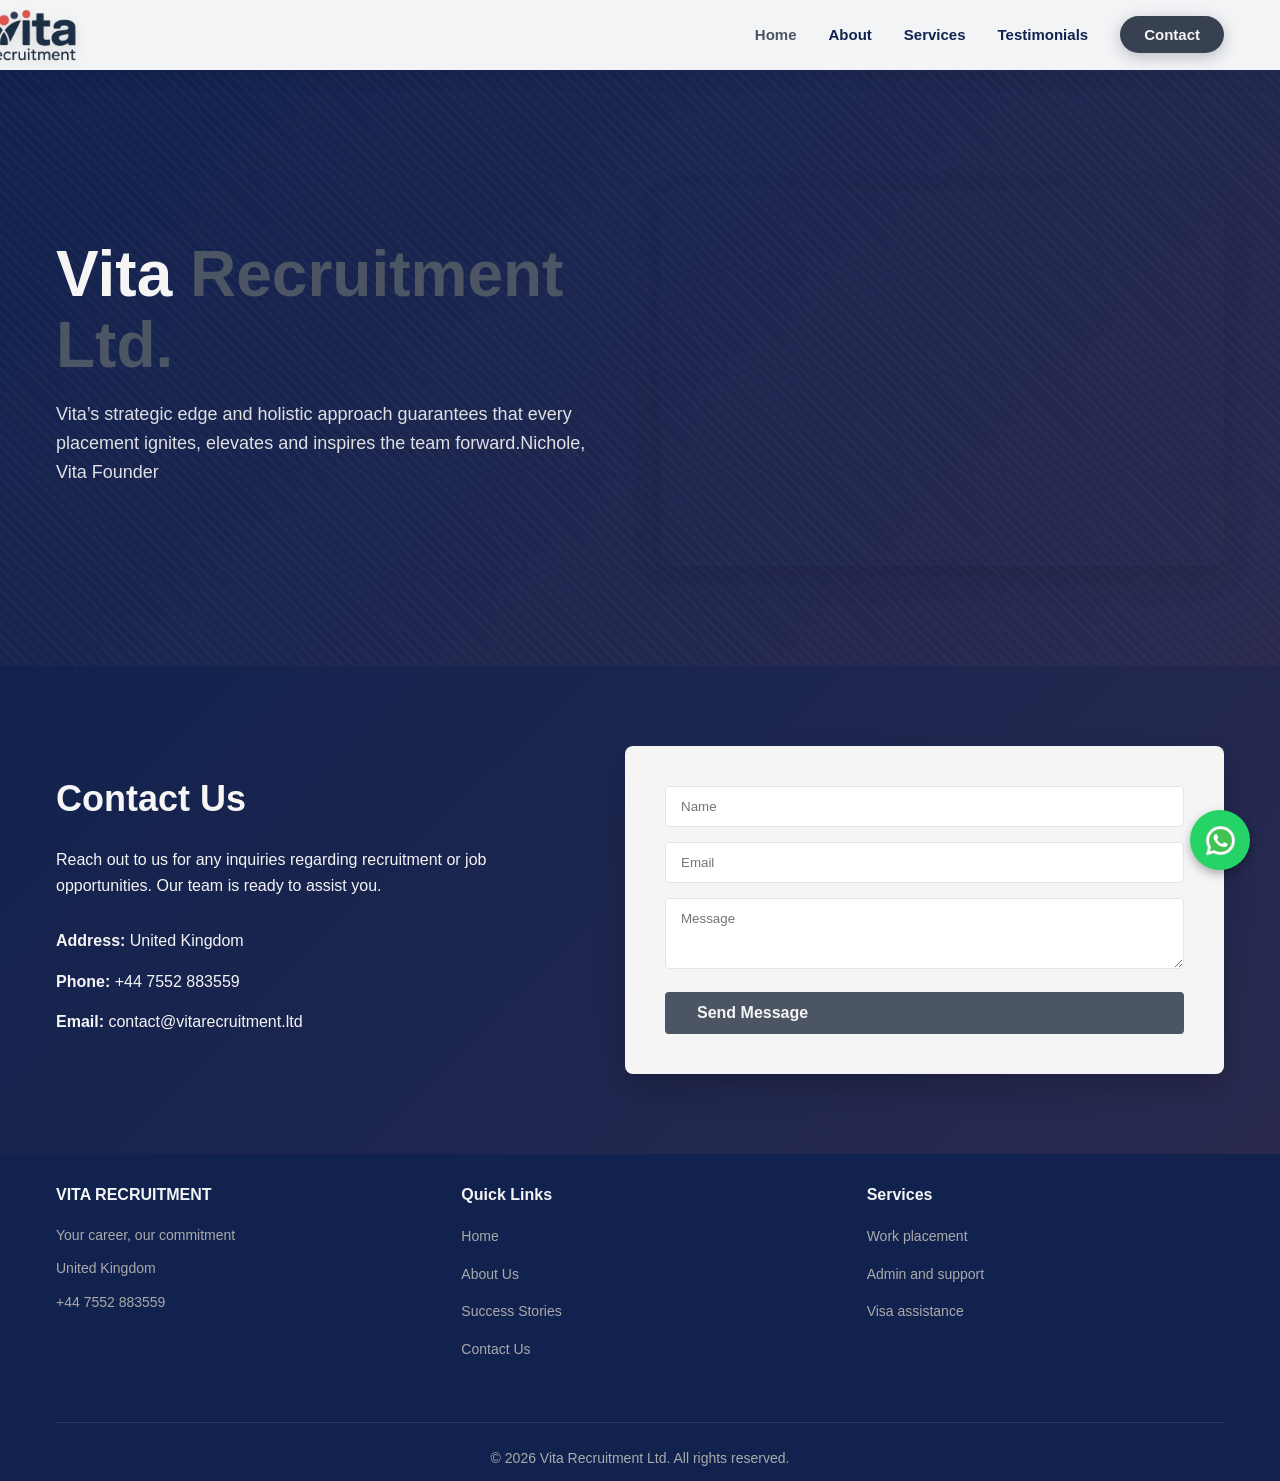
==== index.html @ 1f267ecc "Initial commit: Vita Recruitment website Cleaned up copy, fixed dead/broken code (JS bugs, duplicate" ====
<!DOCTYPE html>
<html lang="en">

<head>
    <meta charset="UTF-8">
    <meta name="viewport" content="width=device-width, initial-scale=1.0">
    <title>Vita Recruitment | UK Talent Specialist</title>
    <meta name="description"
        content="Bridging the gap between UK businesses and top-tier talent. Expert recruitment solutions for Healthcare, Construction, and Office & Admin.">
    <link rel="stylesheet" href="assets/styles/styles.css">
</head>

<body>
    <!-- Navigation Bar -->
    <nav class="navbar">
        <div class="nav-container">
            <div class="nav-logo">
                <a href="index.html">
                    <img src="assets/images/logo.png" alt="Vita Recruitment Logo">
                </a>
            </div>
            <div class="nav-toggle" id="navToggle">
                <span></span>
                <span></span>
                <span></span>
            </div>
            <ul class="nav-menu" id="navMenu">
                <li class="nav-item"><a href="index.html" class="nav-link">Home</a></li>
                <li class="nav-item"><a href="about.html" class="nav-link">About</a></li>
                <li class="nav-item"><a href="services.html" class="nav-link">Services</a></li>
                <li class="nav-item"><a href="testimonials.html" class="nav-link">Testimonials</a></li>
                <li class="nav-item"><a href="contact.html" class="nav-link nav-cta">Contact</a></li>
            </ul>
        </div>
    </nav>

    <!-- New Hero Section -->
    <section class="hp-hero">
        <div class="hp-hero-bg"></div>
        <div class="container hp-hero-container">
            <div class="hp-hero-content">
                <h1>Vita <span class="accent-text">Recruitment Ltd.</span></h1>
                <p>Vita’s strategic edge and holistic approach guarantees that every placement ignites, elevates and
                    inspires the team forward.Nichole, Vita Founder</p>
            </div>
            <div class="hp-hero-image">
                <video autoplay loop muted playsinline>
                    <source src="assets/videos/testimonial2.mp4" type="video/mp4">
                    Your browser does not support the video tag.
                </video>

            </div>

        </div>
    </section>

    <!-- Contacts Pre-Footer -->
    <section class="hp-contact">
        <div class="container hp-contact-container">
            <div class="hp-contact-details">
                <h2>Contact Us</h2>
                <p>Reach out to us for any inquiries regarding recruitment or job opportunities. Our team is ready to
                    assist you.</p>
                <div class="hp-contact-info">
                    <div class="hp-info-item">
                        <strong>Address:</strong> United Kingdom
                    </div>
                    <div class="hp-info-item">
                        <strong>Phone:</strong> +44 7552 883559
                    </div>
                    <div class="hp-info-item">
                        <strong>Email:</strong> contact@vitarecruitment.ltd
                    </div>
                </div>
            </div>
            <div class="hp-contact-form-wrapper">
                <form class="hp-quick-form" id="hpQuickForm">
                    <input type="text" placeholder="Name" required>
                    <input type="email" placeholder="Email" required>
                    <textarea placeholder="Message" rows="3" required></textarea>
                    <button type="submit" class="btn btn-primary hp-btn-primary" style="width: 100%;">Send
                        Message</button>
                </form>
            </div>
        </div>
    </section>

    <!-- Footer -->
    <footer class="footer">
        <div class="container">
            <div class="footer-content">
                <div class="footer-section">
                    <h4>VITA RECRUITMENT</h4>
                    <p>Your career, our commitment</p>
                    <p class="footer-address">United Kingdom</p>
                    <p class="footer-phone">+44 7552 883559</p>
                </div>

                <div class="footer-section">
                    <h4>Quick Links</h4>
                    <ul>
                        <li><a href="index.html">Home</a></li>
                        <li><a href="about.html">About Us</a></li>
                        <li><a href="testimonials.html">Success Stories</a></li>
                        <li><a href="contact.html">Contact Us</a></li>
                    </ul>
                </div>

                <div class="footer-section">
                    <h4>Services</h4>
                    <ul>
                        <li><a href="services.html">Work placement</a></li>
                        <li><a href="services.html">Admin and support</a></li>
                        <li><a href="services.html">Visa assistance</a></li>
                    </ul>
                </div>
            </div>

            <div class="footer-bottom">
                <p>&copy; 2026 Vita Recruitment Ltd. All rights reserved.</p>

            </div>
        </div>
    </footer>

    <!-- Floating WhatsApp Button -->
    <a href="https://wa.me/447552883559" class="whatsapp-button" target="_blank" rel="noopener noreferrer"
        title="Chat with us on WhatsApp">
        <img src="assets/images/whatsapp.webp" alt="WhatsApp">
    </a>

    <script src="script.js"></script>
</body>

</html>
---- assets/styles/styles.css ----
/* ============================================
   VITA RECRUITMENT - GLOBAL STYLES
   ============================================ */

* {
    margin: 0;
    padding: 0;
    box-sizing: border-box;
}

html,
body {
    overflow-x: hidden;
    max-width: 100%;
}

:root {
    /* Color Palette */
    --primary-dark: #11224E;
    --accent-red: #4B5563;
    --white: #F5F5F5;
    --subtle-gray: #FFFFFF;
    --text-dark: #333333;
    --text-light: #666666;
    --light-gray: #E5E5E5;
    --dark-red: #111844;




    /* Typography */
    --font-family: 'Segoe UI', Tahoma, Geneva, Verdana, sans-serif;
    --font-size-base: 16px;
    --line-height-base: 1.6;

    /* Spacing */
    --spacing-xs: 8px;
    --spacing-sm: 12px;
    --spacing-md: 16px;
    --spacing-lg: 24px;
    --spacing-xl: 32px;
    --spacing-2xl: 48px;

    /* Border Radius */
    --radius: 12px;

    /* Transitions */
    --transition: all 0.3s ease;
}

html {
    scroll-behavior: smooth;
}

body {
    font-family: var(--font-family);
    font-size: var(--font-size-base);
    line-height: var(--line-height-base);
    color: var(--text-dark);
    background-color: var(--white);
}

.container {
    max-width: 1200px;
    margin: 0 auto;
    padding: 0 var(--spacing-md);
}

/* ============================================
   NAVIGATION
   ============================================ */

.navbar {
    position: fixed;
    top: 0;
    left: 0;
    right: 0;
    background-color: #F3F4F6;
    backdrop-filter: blur(10px);
    -webkit-backdrop-filter: blur(10px);
    z-index: 1000;
    box-shadow: 0 4px 20px rgba(0, 0, 0, 0.08);
    transition: var(--transition);
}

.nav-container {
    max-width: 1200px;
    margin: 0 auto;
    padding: 10px var(--spacing-md);
    display: flex;
    justify-content: space-between;
    align-items: center;
    height: 70px;
    /* Force a thin, consistent navbar height */
}

.nav-logo {
    position: relative;
    width: 200px;
    /* Reserve horizontal space */
    height: 100%;
}

.nav-logo a {
    display: flex;
    align-items: center;
    height: 100%;
    text-decoration: none;
}

.nav-logo img {
    position: absolute;
    top: -75px;
    /* Pull it up slightly for a better overhang look */
    left: -125px;
    height: 200px;
    width: auto;
    object-fit: contain;
    transition: var(--transition);
    filter: drop-shadow(0 4px 6px rgba(0, 0, 0, 0.1));
}

.nav-logo a:hover img {
    transform: scale(1.05);
}

.nav-menu {
    display: flex;
    list-style: none;
    gap: var(--spacing-xl);
    align-items: center;
}

.nav-link {
    color: var(--primary-dark);
    text-decoration: none;
    transition: var(--transition);
    font-weight: 600;
    font-size: 15px;
    position: relative;
    padding: 5px 0;
}

.nav-link::after {
    display: none;
}

.nav-link:hover {
    font-weight: 700;
    text-decoration: underline;
}

.nav-link.nav-cta {
    background-color: #374151;
    color: var(--white);
    padding: 10px 24px;
    border-radius: 50px;
    box-shadow: 0 4px 15px rgba(55, 65, 81, 0.3);
}

.nav-link.nav-cta::after {
    display: none;
}

.nav-link.nav-cta:hover {
    background-color: var(--dark-red);
    color: var(--white);
    transform: translateY(-2px);
    box-shadow: 0 6px 20px rgba(31, 41, 55, 0.4);
    font-weight: inherit;
    text-decoration: none;
}

.nav-toggle {
    display: none;
    flex-direction: column;
    cursor: pointer;
    gap: 6px;
}

.nav-toggle span {
    width: 28px;
    height: 3px;
    background-color: var(--primary-dark);
    transition: var(--transition);
    border-radius: 4px;
}

/* Mobile Menu Toggle */
@media (max-width: 768px) {
    .nav-toggle {
        display: flex;
    }

    .nav-menu {
        position: absolute;
        top: 70px;
        left: 0;
        right: 0;
        flex-direction: column;
        background-color: var(--white);
        width: 100%;
        text-align: center;
        display: none;
        gap: 0;
        box-shadow: 0 10px 20px rgba(0, 0, 0, 0.05);
    }

    .nav-menu.active {
        display: flex;
    }

    .nav-item {
        padding: var(--spacing-md) 0;
        border-bottom: 1px solid rgba(0, 0, 0, 0.05);
    }

    .nav-toggle.active span:nth-child(1) {
        transform: rotate(-45deg) translate(-5px, 6px);
    }

    .nav-toggle.active span:nth-child(2) {
        opacity: 0;
    }

    .nav-toggle.active span:nth-child(3) {
        transform: rotate(45deg) translate(-5px, -6px);
    }
}

/* ============================================
   HERO SECTION
   ============================================ */

body {
    padding-top: 70px;
}

.btn {
    padding: 12px 32px;
    border: none;
    border-radius: 4px;
    font-size: 16px;
    font-weight: 600;
    cursor: pointer;
    transition: var(--transition);
    display: inline-flex;
    align-items: center;
    gap: 8px;
}

.btn-primary {
    background-color: var(--accent-red);
    color: var(--white);
}

.btn-primary:hover {
    background-color: var(--dark-red);
    transform: translateY(-2px);
    box-shadow: 0 4px 12px rgba(75, 85, 99, 0.3);
}

.btn-secondary {
    border: 2px solid var(--accent-red);
    background-color: transparent;
    color: var(--accent-red);
}

.btn-secondary:hover {
    background-color: var(--accent-red);
    color: var(--white);
}

.section-subtitle {
    text-align: center;
    color: var(--text-light);
    font-size: 18px;
    margin-bottom: var(--spacing-2xl);
}

/* ============================================
   FOOTER
   ============================================ */

.footer {
    background-color: var(--primary-dark);
    color: var(--white);
    padding: var(--spacing-sm) 0 var(--spacing-sm);
}

.footer-content {
    display: grid;
    grid-template-columns: repeat(auto-fit, minmax(250px, 1fr));
    gap: var(--spacing-2xl);
    margin-bottom: var(--spacing-2xl);
}

.footer-section h4 {
    color: var(--white);
    margin-bottom: var(--spacing-md);
    margin-top: var(--spacing-md);
    font-size: 16px;
}

.footer-section p {
    color: #AAA;
    font-size: 14px;
    line-height: 1.8;
    margin-bottom: 8px;
}

.footer-section ul {
    list-style: none;
}

.footer-section ul li {
    margin-bottom: 12px;
}

.footer-section ul li a {
    color: #AAA;
    text-decoration: none;
    transition: var(--transition);
    font-size: 14px;
}

.footer-section ul li a:hover {
    color: var(--accent-red);
}

.footer-bottom {
    border-top: 1px solid rgba(255, 255, 255, 0.1);
    padding-top: var(--spacing-lg);
    display: flex;
    flex-direction: column;
    /* Modified to center */
    align-items: center;
    /* Modified to center */
    gap: var(--spacing-xs);
    /* Modified */
    text-align: center;
    /* Added to center */
}

.footer-bottom p {
    color: #AAA;
    font-size: 14px;
}

.social-links {
    display: flex;
    gap: var(--spacing-md);
}

.social-links a {
    width: 32px;
    height: 32px;
    display: flex;
    align-items: center;
    justify-content: center;
    text-decoration: none;
    transition: var(--transition);
}

.social-links a img {
    max-width: 24px;
    max-height: 24px;
    object-fit: contain;
    transition: var(--transition);
}

.social-links a:hover img {
    transform: scale(1.1);
    opacity: 0.8;
}

/* ============================================
   FLOATING WHATSAPP BUTTON
   ============================================ */

.whatsapp-button {
    position: fixed;
    bottom: 30px;
    right: 30px;
    width: 60px;
    height: 60px;
    background-color: #25d366;
    border-radius: 50%;
    display: flex;
    align-items: center;
    justify-content: center;
    box-shadow: 0 4px 10px rgba(0, 0, 0, 0.3);
    transition: var(--transition);
    z-index: 1000;
}

.whatsapp-button img {
    width: 35px;
    height: 35px;
    object-fit: contain;
}

.whatsapp-button:hover {
    transform: scale(1.1);
    background-color: #128c7e;
    box-shadow: 0 6px 20px rgba(37, 211, 102, 0.4);
}

.whatsapp-button svg {
    width: 32px;
    height: 32px;
    fill: var(--white);
}

/* ============================================
   SUCCESS STORIES SLIDER
   ============================================ */

.testimonials-slider-section {
    padding: var(--spacing-2xl) 0;
    background-color: var(--subtle-gray);
    overflow: hidden;
}

.testimonials-slider-section h2 {
    text-align: center;
    font-size: 42px;
    color: var(--primary-dark);
    margin-bottom: var(--spacing-md);
}

.testimonials-slider-section .section-subtitle {
    text-align: center;
    margin-bottom: var(--spacing-2xl);
}

.testimonials-slider {
    padding: 20px 0 60px;
    max-width: 1000px;
    margin: 0 auto;
}

.card-testimonial {
    height: auto;
    padding: 10px;
}

.testimonial-content {
    background: var(--white);
    padding: 40px;
    border-radius: var(--radius);
    box-shadow: 0 10px 30px rgba(0, 0, 0, 0.05);
    position: relative;
    height: 100%;
    display: flex;
    flex-direction: column;
    border: 1px solid var(--light-gray);
    transition: var(--transition);
}

.card-testimonial:hover .testimonial-content {
    transform: translateY(-5px);
    box-shadow: 0 15px 40px rgba(75, 85, 99, 0.1);
    border-color: var(--accent-red);
}

.quote-icon {
    font-size: 80px;
    color: var(--accent-red);
    opacity: 0.1;
    position: absolute;
    top: 20px;
    left: 20px;
    font-family: serif;
    line-height: 1;
}

.testimonial-text {
    font-size: 18px;
    color: var(--text-dark);
    line-height: 1.8;
    font-style: italic;
    margin-bottom: 30px;
    position: relative;
    z-index: 1;
}

.testimonial-author {
    display: flex;
    align-items: center;
    gap: 15px;
    margin-top: auto;
}

.author-avatar {
    width: 60px;
    height: 60px;
    border-radius: 50%;
    background-color: var(--light-gray);
    overflow: hidden;
    background-size: cover;
    background-position: center;
    border: 3px solid var(--white);
    box-shadow: 0 4px 10px rgba(0, 0, 0, 0.1);
}

.author-info h4 {
    color: var(--primary-dark);
    font-size: 18px;
    margin-bottom: 2px;
}

.author-info p {
    color: var(--text-light);
    font-size: 14px;
}

#avatar1 {
    background-image: url('../images/employee_avatar_maria.png');
}

#avatar2 {
    background-image: url('../images/employee_avatar_juan.png');
}

#avatar3 {
    background-image: url('../images/employee_avatar_rita.png');
}

/* Swiper Customization */
.testimonials-slider .swiper-pagination-bullet-active {
    background: var(--accent-red);
}

.testimonials-slider .swiper-button-next,
.testimonials-slider .swiper-button-prev {
    color: var(--accent-red);
    transition: var(--transition);
}

.testimonials-slider .swiper-button-next:after,
.testimonials-slider .swiper-button-prev:after {
    font-size: 24px;
    font-weight: bold;
}

.testimonials-slider .swiper-button-next:hover,
.testimonials-slider .swiper-button-prev:hover {
    transform: scale(1.2);
}

/* ============================================
   ANIMATIONS
   ============================================ */

@keyframes fadeInUp {
    from {
        opacity: 0;
        transform: translateY(20px);
    }

    to {
        opacity: 1;
        transform: translateY(0);
    }
}

@keyframes fadeInDown {
    from {
        opacity: 0;
        transform: translateY(-20px);
    }

    to {
        opacity: 1;
        transform: translateY(0);
    }
}

@keyframes slideIn {
    from {
        opacity: 0;
        transform: translateX(-20px);
    }

    to {
        opacity: 1;
        transform: translateX(0);
    }
}

/* ============================================
   RESPONSIVE DESIGN
   ============================================ */

@media (max-width: 768px) {
    :root {
        --spacing-xl: 24px;
        --spacing-2xl: 32px;
    }

    .nav-container {
        height: 60px;
    }

    .nav-logo {
        width: 120px;
    }

    .nav-logo img {
        height: 100px;
        /* Smaller logo for mobile */
        top: -10px;
    }

    .hero-container {
        grid-template-columns: 1fr;
        gap: var(--spacing-lg);
    }

    .hero h1 {
        font-size: 36px;
    }

    .hero-stats {
        grid-template-columns: repeat(3, 1fr);
    }

    .cta-buttons {
        flex-direction: column;
    }

    .btn {
        width: 100%;
        justify-content: center;
    }

    .footer-bottom {
        flex-direction: column;
        text-align: center;
    }

    .whatsapp-button {
        bottom: 20px;
        right: 20px;
        width: 50px;
        height: 50px;
    }

    .whatsapp-button svg {
        width: 24px;
        height: 24px;
    }
}

@media (max-width: 480px) {
    .navbar {
        padding: 0;
    }

    .nav-container {
        padding: var(--spacing-sm);
    }

    .nav-logo a {
        font-size: 18px;
    }

    .hero {
        padding: var(--spacing-lg) 0;
        min-height: auto;
    }

    .hero h1 {
        font-size: 28px;
    }

    .hero-stats {
        grid-template-columns: 1fr;
    }

    .services-snapshot h2 {
        font-size: 28px;
    }

    .footer-bottom {
        font-size: 12px;
    }
}

/* Services Detail Page Specifics */
.services-cards {
    display: grid;
    grid-template-columns: repeat(auto-fit, minmax(300px, 1fr));
    gap: var(--spacing-xl);
    margin-bottom: var(--spacing-2xl);
}

.partner-card {
    background-color: var(--white);
    padding: var(--spacing-xl);
    border-radius: var(--radius);
    text-align: left;
    transition: var(--transition);
    border: 1px solid var(--light-gray);
    position: relative;
    display: flex;
    flex-direction: column;
}

.partner-card:hover {
    transform: translateY(-5px);
    box-shadow: 0 10px 30px rgba(0, 0, 0, 0.1);
}

.card-icon {
    width: 80px;
    height: 80px;
    background-color: var(--accent-red);
    border-radius: 50%;
    display: flex;
    align-items: center;
    justify-content: center;
    margin-bottom: var(--spacing-md);
    color: var(--white);
}

.card-icon svg,
.card-icon img {
    width: 45px;
    height: 45px;
    object-fit: contain;
}

.card-flags {
    position: absolute;
    top: 20px;
    right: 20px;
    display: flex;
    gap: 8px;
}

.flag-badge {
    font-size: 20px;
}

.partner-card h3 {
    font-size: 24px;
    color: var(--primary-dark);
    margin-bottom: var(--spacing-md);
}

.partner-card p {
    color: var(--text-light);
    margin-bottom: var(--spacing-lg);
    font-size: 15px;
}

.card-details {
    margin-top: auto;
    padding-top: var(--spacing-md);
    border-top: 1px solid var(--light-gray);
    margin-bottom: var(--spacing-lg);
}

.card-details p {
    margin-bottom: 8px;
    font-size: 14px;
}

/* ============================================
   TESTIMONIALS V1 — Classic Editorial
   Design: Clean, structured, editorial feel
   ============================================ */

/* ---- HERO ---- */
.tm-hero {
    position: relative;
    color: #FFFFFF;
    padding: 150px 0 100px;
    overflow: hidden;
    min-height: 80vh;
    display: flex;
    align-items: center;
}

.tm-hero__slider {
    position: absolute;
    top: 0;
    left: 0;
    width: 100%;
    height: 100%;
    z-index: 1;
}

.tm-hero__slide {
    position: absolute;
    top: 0;
    left: 0;
    width: 100%;
    height: 100%;
    background-size: cover;
    background-position: center;
    opacity: 0;
    transition: opacity 1.5s ease-in-out;
}

.tm-hero__slide.active {
    opacity: 1;
}

.tm-hero__overlay {
    position: absolute;
    top: 0;
    left: 0;
    width: 100%;
    height: 100%;
    background: linear-gradient(135deg, rgba(26, 26, 64, 0.8) 0%, rgba(42, 42, 90, 0.6) 100%);
    z-index: 2;
}

.tm-hero__container {
    max-width: 1200px;
    margin: 0 auto;
    padding: 0 24px;
    position: relative;
    z-index: 3;
    text-align: center;
    width: 100%;
}

.tm-hero__content {
    max-width: 800px;
    margin: 0 auto;
}

.tm-hero__title {
    font-size: clamp(36px, 5vw, 64px);
    font-weight: 800;
    line-height: 1.15;
    margin-bottom: 20px;
    letter-spacing: -0.5px;
    animation: fadeInUp 0.7s ease-out;
}

.tm-hero__tagline {
    font-size: 20px;
    color: #4B5563;
    font-weight: 600;
    margin-bottom: 24px;
    letter-spacing: 1px;
    text-transform: uppercase;
}

.tm-hero__desc {
    font-size: 18px;
    color: rgba(255, 255, 255, 0.9);
    line-height: 1.8;
    margin: 0 auto;
}

/* ---- SECTION TITLES ---- */
.tm-section-title {
    font-size: clamp(28px, 3.5vw, 42px);
    font-weight: 800;
    color: #111827;
    text-align: center;
    margin-bottom: 12px;
    letter-spacing: -0.3px;
}

.tm-section-title--light {
    color: #FFFFFF;
}

.tm-section-subtitle {
    text-align: center;
    color: #666666;
    font-size: 20px;
    margin-bottom: 48px;
    line-height: 1.6;
}

.tm-section-subtitle--light {
    color: rgba(255, 255, 255, 0.65);
}

/* ---- VIDEO TESTIMONIALS ---- */
.tm-videos {
    padding: 100px 0;
    background-color: #FFFFFF;
}

.tm-videos__grid {
    display: grid;
    grid-template-columns: repeat(3, 1fr);
    gap: 32px;
}

.tm-video-card {
    background: #FFFFFF;
    border-radius: 12px;
    overflow: hidden;
    box-shadow: 0 4px 20px rgba(0, 0, 0, 0.06);
    transition: all 0.35s cubic-bezier(0.25, 0.46, 0.45, 0.94);
    border: 1px solid #E5E5E5;
}

.tm-video-card:hover {
    transform: translateY(-6px);
    box-shadow: 0 12px 40px rgba(17, 24, 39, 0.12);
    border-color: #4B5563;
}

.tm-video-card__player {
    position: relative;
    width: 100%;
    aspect-ratio: 16 / 9;
    background: linear-gradient(135deg, #111827, #1F2937);
    overflow: hidden;
}

.tm-video-card__player video {
    width: 100%;
    height: 100%;
    object-fit: cover;
}

.tm-video-card__play {
    position: absolute;
    top: 50%;
    left: 50%;
    transform: translate(-50%, -50%);
    width: 64px;
    height: 64px;
    border-radius: 50%;
    border: none;
    background: #4B5563;
    cursor: pointer;
    display: flex;
    align-items: center;
    justify-content: center;
    transition: all 0.3s ease;
    z-index: 5;
}

.tm-video-card__play:hover {
    transform: translate(-50%, -50%) scale(1.12);
    background: #FFFFFF;
}

.tm-play-icon {
    width: 0;
    height: 0;
    border-left: 20px solid #FFFFFF;
    border-top: 12px solid transparent;
    border-bottom: 12px solid transparent;
    margin-left: 4px;
    transition: border-color 0.3s ease;
}

.tm-video-card__play:hover .tm-play-icon {
    border-left-color: #1F2937;
}

.tm-video-card__info {
    padding: 24px;
}

.tm-badge {
    display: inline-block;
    font-size: 13px;
    font-weight: 700;
    letter-spacing: 0.8px;
    text-transform: uppercase;
    padding: 6px 14px;
    border-radius: 50px;
    margin-bottom: 12px;
}

.tm-badge--employer {
    background: rgba(75, 85, 99, 0.08);
    color: #4B5563;
}

.tm-badge--candidate {
    background: rgba(17, 24, 39, 0.08);
    color: #111827;
}

.tm-video-card__info h3 {
    font-size: 22px;
    font-weight: 700;
    color: #111827;
    margin-bottom: 6px;
}

.tm-video-card__role {
    font-size: 15px;
    color: #666666;
    margin-bottom: 16px;
}

.tm-video-card__caption {
    font-size: 16px;
    color: #333333;
    line-height: 1.7;
    font-style: italic;
    border-left: 3px solid #4B5563;
    padding-left: 16px;
}

/* ---- AUTHENTICITY STRIP ---- */
.tm-strip {
    padding: 30px 0;
    background: #FFFFFF;
    border-top: 3px solid #4B5563;
}

.tm-strip__inner {
    text-align: center;
    max-width: 700px;
    margin: 0 auto;
}

.tm-strip__icon {
    display: block;
    font-size: 56px;
    color: #4B5563;
    line-height: 1;
    margin-bottom: 20px;
    font-family: Georgia, serif;
}

.tm-strip__quote {
    font-size: clamp(24px, 3vw, 36px);
    font-weight: 700;
    color: #111827;
    line-height: 1.4;
    letter-spacing: -0.3px;
}

/* ---- WRITTEN TESTIMONIALS ---- */
.tm-written {
    padding: 50px 0 80px;
    background: #FFFFFF;
}

.tm-written__slider-wrapper {
    position: relative;
    display: flex;
    align-items: center;
}

.tm-written__track {
    display: flex;
    gap: 40px;
    overflow-x: auto;
    scroll-behavior: smooth;
    padding: 20px 0 40px;
    -ms-overflow-style: none;
    scrollbar-width: none;
    width: 100%;
}

.tm-written__track::-webkit-scrollbar {
    display: none;
}

.tm-slider-btn {
    position: absolute;
    top: 50%;
    transform: translateY(-50%);
    width: 48px;
    height: 48px;
    border-radius: 50%;
    background: #FFFFFF;
    border: 1px solid #E5E5E5;
    box-shadow: 0 4px 15px rgba(0, 0, 0, 0.1);
    color: #1A1A40;
    font-size: 20px;
    cursor: pointer;
    z-index: 10;
    display: flex;
    align-items: center;
    justify-content: center;
    transition: all 0.3s ease;
}

.tm-slider-btn:hover {
    background: #4B5563;
    color: #FFFFFF;
    border-color: #4B5563;
}

.tm-slider-btn.prev-btn {
    left: -24px;
}

.tm-slider-btn.next-btn {
    right: -24px;
}

.tm-quote-card {
    min-width: 320px;
    max-width: 380px;
    flex-shrink: 0;
    background: #E9E9E9;
    border: 1px solid rgba(0, 0, 0, 0.05);
    border-top: 4px solid #4B5563;
    border-radius: 12px;
    padding: 24px 24px;
    position: relative;
    transition: all 0.4s cubic-bezier(0.25, 0.46, 0.45, 0.94);
    z-index: 1;
    overflow: hidden;
}

.tm-quote-card:hover {
    transform: translateY(-8px);
    box-shadow: 0 16px 40px rgba(0, 0, 0, 0.1);
    border-color: rgba(75, 85, 99, 0.5);
    border-top-color: #FFC107;
}

.tm-quote-card__stars {
    color: #FFC107;
    font-size: 25px;
    margin-bottom: 12px;
    letter-spacing: 2px;
}

.tm-quote-card__icon {
    font-size: 100px;
    color: #4B5563;
    opacity: 0.04;
    font-family: Georgia, serif;
    line-height: 1;
    position: absolute;
    top: -10px;
    right: 15px;
    z-index: -1;
    margin: 0;
}

.tm-quote-card__text {
    font-size: 16px;
    color: #333333;
    line-height: 1.6;
    font-style: italic;
    margin-bottom: 20px;
}

.tm-quote-card__author {
    display: flex;
    align-items: center;
    gap: 16px;
    padding-top: 16px;
    border-top: 1px solid rgba(0, 0, 0, 0.1);
}

.tm-quote-card__photo {
    width: 48px;
    height: 48px;
    border-radius: 50%;
    object-fit: cover;
    border: 2px solid #FFFFFF;
}

.tm-quote-card__author h4 {
    font-size: 16px;
    font-weight: 700;
    color: #111827;
    margin-bottom: 2px;
}

.tm-quote-card__author p {
    font-size: 14px;
    color: #666666;
}

/* ---- PLACEMENT STORIES ---- */
.tm-placements {
    padding: 60px 0;
    background: #111827;
}

.tm-placements__grid {
    display: grid;
    grid-template-columns: repeat(3, 1fr);
    gap: 24px;
}

.tm-placement-card {
    background: #FFFFFF;
    border: 1px solid #E5E5E5;
    border-radius: 12px;
    overflow: hidden;
    transition: all 0.35s cubic-bezier(0.25, 0.46, 0.45, 0.94);
}

.tm-placement-card:hover {
    transform: translateY(-6px);
    background: #FFFFFF;
    border-color: rgba(75, 85, 99, 0.4);
    box-shadow: 0 12px 40px rgba(0, 0, 0, 0.1);
}

.tm-placement-card__header {
    padding: 20px 20px 12px;
    display: flex;
    align-items: center;
    gap: 12px;
    flex-wrap: wrap;
}

.tm-placement-card__icon {
    width: 48px;
    height: 48px;
    object-fit: contain;
}

.tm-placement-card__header h3 {
    font-size: 18px;
    font-weight: 700;
    color: #111827;
    flex: 1;
}

.tm-status-badge {
    font-size: 11px;
    font-weight: 700;
    text-transform: uppercase;
    letter-spacing: 0.8px;
    padding: 4px 14px;
    border-radius: 50px;
    background: #4B5563;
    color: #FFFFFF;
}

.tm-placement-card__body {
    padding: 0 20px 20px;
}

.tm-placement-card__phase {
    padding: 8px 0;
}

.tm-phase-label {
    font-size: 11px;
    font-weight: 700;
    text-transform: uppercase;
    letter-spacing: 1px;
    display: inline-block;
    margin-bottom: 8px;
}

.tm-phase-label--before {
    color: #666666;
}

.tm-phase-label--after {
    color: #4B5563;
}

.tm-placement-card__phase p {
    font-size: 14px;
    color: #333333;
    line-height: 1.7;
}

.tm-placement-card__divider {
    height: 1px;
    background: #E5E5E5;
    margin: 4px 0;
}

/* ---- GALLERY ---- */
.tm-gallery {
    padding: 100px 0;
    background: #FFFFFF;
}

.tm-gallery__track {
    display: flex;
    gap: 24px;
    overflow-x: auto;
    scroll-behavior: smooth;
    padding: 10px 0 20px;
    cursor: grab;
    -ms-overflow-style: none;
    scrollbar-width: none;
}

.tm-gallery__track::-webkit-scrollbar {
    display: none;
}

.tm-gallery--dragging {
    cursor: grabbing;
}

.tm-gallery__item {
    min-width: 320px;
    flex-shrink: 0;
    border-radius: 12px;
    overflow: hidden;
    position: relative;
}

.tm-gallery__item img {
    width: 100%;
    height: 240px;
    object-fit: cover;
    display: block;
    transition: transform 0.4s ease;
}

.tm-gallery__item:hover img {
    transform: scale(1.05);
}

.tm-gallery__caption {
    position: absolute;
    bottom: 0;
    left: 0;
    right: 0;
    padding: 12px 16px;
    background: linear-gradient(transparent, rgba(17, 24, 39, 0.85));
    color: #FFFFFF;
    font-size: 13px;
    font-weight: 600;
}

/* ---- CTA ---- */
.tm-cta {
    padding: 60px 0;
    background: #111827;
    text-align: center;
}

.tm-cta__title {
    font-size: clamp(32px, 5vw, 56px);
    font-weight: 800;
    color: #FFFFFF;
    margin-bottom: 16px;
    letter-spacing: -0.3px;
}

.tm-cta__desc {
    font-size: 22px;
    color: rgba(255, 255, 255, 0.8);
    margin-bottom: 32px;
}

.tm-cta__buttons {
    display: flex;
    gap: 24px;
    justify-content: center;
    flex-wrap: wrap;
}

.tm-btn {
    display: inline-flex;
    align-items: center;
    gap: 12px;
    padding: 18px 42px;
    font-size: 18px;
    font-weight: 700;
    border-radius: 8px;
    text-decoration: none;
    transition: all 0.3s ease;
    cursor: pointer;
    border: none;
}

.tm-btn--primary {
    background: #4B5563;
    color: #FFFFFF;
}

.tm-btn--primary:hover {
    background: #1F2937;
    transform: translateY(-3px);
    box-shadow: 0 8px 24px rgba(75, 85, 99, 0.35);
}

.tm-btn--whatsapp {
    background: transparent;
    color: #FFFFFF;
    border: 2px solid rgba(255, 255, 255, 0.3);
}

.tm-btn--whatsapp:hover {
    background: #4B5563;
    border-color: #4B5563;
    transform: translateY(-3px);
}

/* ---- ANIMATIONS ---- */
.tm-animate {
    opacity: 0;
    transform: translateY(30px);
    transition: opacity 0.6s ease, transform 0.6s ease;
}

.tm-visible {
    opacity: 1;
    transform: translateY(0);
}

/* ---- RESPONSIVE ---- */
@media (max-width: 1024px) {

    .tm-videos__grid,
    .tm-written__track,
    .tm-placements__grid {
        grid-template-columns: repeat(2, 1fr);
    }

    .tm-quote-card {
        min-width: calc(50% - 20px);
    }
}

@media (max-width: 768px) {
    .tm-hero__container {
        text-align: center;
    }

    .tm-hero__desc {
        max-width: 100%;
    }

    .tm-videos__grid,
    .tm-written__track,
    .tm-placements__grid {
        grid-template-columns: 1fr;
    }

    .tm-quote-card {
        min-width: 100%;
    }

    .tm-slider-btn {
        display: none;
        /* Hide buttons on mobile, rely on swipe/touch drag */
    }

    .tm-hero {
        padding: 80px 0 60px;
    }

    .tm-videos,
    .tm-written,
    .tm-placements,
    .tm-gallery,
    .tm-cta {
        padding: 70px 0;
    }

    .tm-gallery__item {
        min-width: 280px;
    }

    .tm-video-card__play {
        width: 52px;
        height: 52px;
    }

    .tm-play-icon {
        border-left-width: 16px;
        border-top-width: 10px;
        border-bottom-width: 10px;
    }
}

@media (max-width: 480px) {
    .tm-cta__buttons {
        flex-direction: column;
        align-items: center;
    }

    .tm-btn {
        width: 100%;
        max-width: 300px;
        justify-content: center;
    }
}

/* ==========================================================================
   PAGE-SPECIFIC STYLES CONSOLIDATION
   ========================================================================== */

/* ============================================ 
   ABOUT PAGE SPECIFIC STYLES 
   ============================================ */

.about-header {
    background: linear-gradient(135deg, var(--primary-dark), #2A2A50);
    color: var(--white);
    padding: 50px var(--spacing-md);
    text-align: center;
}

.about-header h1 {
    font-size: 48px;
    margin-bottom: var(--spacing-md);
    font-weight: bold;
    animation: fadeInUp 0.7s ease-out;
}

.about-header p {
    font-size: 20px;
    color: #CCC;
    animation: fadeInUp 0.7s ease-out 0.1s backwards;
}

.company-story {
    padding: var(--spacing-2xl) 0;
    background-color: var(--white);
}

.story-grid {
    display: grid;
    grid-template-columns: 1fr 1fr;
    gap: var(--spacing-2xl);
    align-items: center;
}

.story-content h2 {
    font-size: 36px;
    color: var(--primary-dark);
    margin-bottom: var(--spacing-lg);
}

.story-content p {
    color: var(--text-light);
    line-height: 1.8;
    margin-bottom: var(--spacing-md);
    font-size: 16px;
}

.story-stats {
    display: grid;
    grid-template-columns: 1fr;
    gap: var(--spacing-lg);
}

.big-stat {
    background: linear-gradient(135deg, var(--accent-red), var(--dark-red));
    color: var(--white);
    padding: var(--spacing-lg);
    border-radius: var(--radius);
    text-align: center;
}

.big-stat h3 {
    font-size: 48px;
    font-weight: bold;
    margin-bottom: var(--spacing-sm);
}

.big-stat p {
    font-size: 16px;
    color: rgba(255, 255, 255, 0.9);
}

.timeline-section {
    padding: var(--spacing-2xl) 0;
    background-color: var(--subtle-gray);
}

.timeline-section h2 {
    font-size: 42px;
    color: var(--primary-dark);
    text-align: center;
    margin-bottom: var(--spacing-md);
}

.timeline {
    position: relative;
    padding: var(--spacing-2xl) 0;
}

.timeline::before {
    content: '';
    position: absolute;
    left: 50%;
    top: 0;
    bottom: 0;
    width: 3px;
    background: linear-gradient(180deg, var(--accent-red), var(--dark-red));
    transform: translateX(-50%);
}

.timeline-item {
    margin-bottom: var(--spacing-2xl);
    position: relative;
    display: flex;
    width: 100%;
}

.timeline-item:nth-child(odd) {
    flex-direction: row;
}

.timeline-item:nth-child(even) {
    flex-direction: row-reverse;
}

.timeline-marker {
    width: 50%;
    display: flex;
    align-items: center;
    justify-content: center;
}

.timeline-dot {
    width: 20px;
    height: 20px;
    background-color: var(--accent-red);
    border: 4px solid var(--white);
    border-radius: 50%;
    box-shadow: 0 0 0 8px var(--subtle-gray);
    animation: pulse 2s ease-in-out infinite;
}

.timeline-item:nth-child(2) .timeline-dot {
    animation-delay: 0.2s;
}

.timeline-item:nth-child(3) .timeline-dot {
    animation-delay: 0.4s;
}

.timeline-item:nth-child(4) .timeline-dot {
    animation-delay: 0.6s;
}

.timeline-item:nth-child(5) .timeline-dot {
    animation-delay: 0.8s;
}

.timeline-content {
    width: 50%;
    background-color: var(--white);
    padding: var(--spacing-lg);
    border-radius: var(--radius);
    position: relative;
    box-shadow: 0 4px 12px rgba(0, 0, 0, 0.08);
    animation: slideIn 0.6s ease-out forwards;
    opacity: 0;
}

.timeline-item:nth-child(1) .timeline-content {
    animation-delay: 0s;
}

.timeline-item:nth-child(2) .timeline-content {
    animation-delay: 0.15s;
}

.timeline-item:nth-child(3) .timeline-content {
    animation-delay: 0.3s;
}

.timeline-item:nth-child(4) .timeline-content {
    animation-delay: 0.45s;
}

.timeline-item:nth-child(5) .timeline-content {
    animation-delay: 0.6s;
}

.timeline-content h3 {
    color: var(--primary-dark);
    font-size: 20px;
    margin-bottom: var(--spacing-md);
    font-weight: 600;
}

.timeline-content p {
    color: var(--text-light);
    font-size: 14px;
    line-height: 1.8;
}

.timeline-number {
    position: absolute;
    top: -30px;
    right: 20px;
    font-size: 32px;
    font-weight: bold;
    color: var(--accent-red);
    opacity: 0.1;
}

.timeline-item:nth-child(even) .timeline-number {
    right: auto;
    left: 20px;
}

@keyframes pulse {

    0%,
    100% {
        box-shadow: 0 0 0 8px var(--subtle-gray), 0 0 0 12px rgba(75, 85, 99, 0.2);
    }

    50% {
        box-shadow: 0 0 0 8px var(--subtle-gray), 0 0 0 16px rgba(75, 85, 99, 0.1);
    }
}

.values-grid {
    display: grid;
    grid-template-columns: repeat(4, 1fr);
    gap: var(--spacing-lg);
    margin-top: var(--spacing-2xl);
}

.value-card {
    background-color: var(--white);
    padding: var(--spacing-lg);
    border-radius: var(--radius);
    border-left: 4px solid var(--accent-red);
    text-align: center;
    transition: var(--transition);
}

.value-card:hover {
    transform: translateY(-4px);
    box-shadow: 0 8px 24px rgba(0, 0, 0, 0.12);
}

.value-icon {
    width: 50px;
    height: 50px;
    background-color: var(--accent-red);
    color: var(--white);
    border-radius: 50%;
    display: flex;
    align-items: center;
    justify-content: center;
    font-size: 28px;
    margin: 0 auto var(--spacing-md);
    font-weight: bold;
}

.value-card h3 {
    color: var(--primary-dark);
    font-size: 18px;
    margin-bottom: var(--spacing-md);
}

.value-card p {
    color: var(--text-light);
    font-size: 14px;
    line-height: 1.8;
}

.our-team {
    padding: var(--spacing-2xl) 0;
    background-color: var(--white);
}

.our-team h2 {
    font-size: 42px;
    color: var(--primary-dark);
    text-align: center;
    margin-bottom: var(--spacing-md);
}

@media (max-width: 768px) {
    .timeline::before {
        left: 0;
        transform: translateX(-50%);
    }

    .story-grid {
        grid-template-columns: 1fr;
        gap: var(--spacing-lg);
    }

    .about-header h1 {
        font-size: 32px;
    }

    .timeline-item {
        flex-direction: column !important;
    }

    .timeline-item:nth-child(even) {
        flex-direction: column !important;
    }

    .timeline-marker {
        width: 100%;
        justify-content: flex-start;
        padding-left: 40px;
        margin-bottom: var(--spacing-lg);
    }

    .timeline-content {
        width: 100%;
        margin-left: 40px;
    }

    .timeline-number {
        position: relative;
        top: auto;
        right: auto;
        left: auto;
        margin-top: var(--spacing-md);
        opacity: 1;
    }
}

/* Responsive Timeline */
@media (max-width: 768px) {
    .timeline::before {
        left: 0;
        transform: translateX(-50%);
    }

    .story-grid {
        grid-template-columns: 1fr;
        gap: var(--spacing-lg);
    }

    .about-header h1 {
        font-size: 32px;
    }

    .timeline-item {
        flex-direction: column !important;
    }

    .timeline-item:nth-child(even) {
        flex-direction: column !important;
    }

    .timeline-marker {
        width: 100%;
        justify-content: flex-start;
        padding-left: 40px;
        margin-bottom: var(--spacing-lg);
    }

    .timeline-content {
        width: 100%;
        margin-left: 40px;
    }

    .timeline-number {
        position: relative;
        top: auto;
        right: auto;
        left: auto;
        margin-top: var(--spacing-md);
        opacity: 1;
    }
}

/* ============================================ 
   SERVICES PAGE SPECIFIC STYLES 
   ============================================ */

.services-header {
    background: linear-gradient(135deg, var(--primary-dark), #2A2A50);
    color: var(--white);
    padding: 100px var(--spacing-md);
    text-align: center;
}

.services-header h1 {
    font-size: 48px;
    margin-bottom: var(--spacing-md);
    font-weight: bold;
    animation: fadeInUp 0.7s ease-out;
}

.services-header p {
    font-size: 20px;
    color: #CCC;
    animation: fadeInUp 0.7s ease-out 0.1s backwards;
}

/* Services Detail Section */
.services-detail {
    padding: var(--spacing-2xl) 0;
    background-color: var(--white);
}

.services-detail .services-cards {
    display: grid;
    grid-template-columns: repeat(auto-fit, minmax(350px, 1fr));
    gap: var(--spacing-2xl);
}

.services-detail .partner-card {
    background: var(--white);
    border: 2px solid var(--light-gray);
    border-radius: var(--radius);
    padding: var(--spacing-lg);
    position: relative;
    transition: var(--transition);
}

.services-detail .partner-card:hover {
    border-color: var(--accent-red);
    box-shadow: 0 12px 32px rgba(75, 85, 99, 0.15);
    transform: translateY(-8px);
}

.services-detail .card-flags {
    position: absolute;
    top: var(--spacing-md);
    right: var(--spacing-md);
    display: flex;
    gap: 8px;
}

.services-detail .flag-badge {
    width: 40px;
    height: 40px;
    background-color: var(--subtle-gray);
    border: 2px solid var(--accent-red);
    border-radius: 50%;
    display: flex;
    align-items: center;
    justify-content: center;
    font-size: 20px;
    flex-shrink: 0;
    transition: var(--transition);
}

.services-detail .partner-card:hover .flag-badge {
    background-color: var(--accent-red);
    color: var(--white);
}

.services-detail .card-icon {
    width: 70px;
    height: 70px;
    background: linear-gradient(135deg, var(--accent-red), var(--dark-red));
    border-radius: 12px;
    display: flex;
    align-items: center;
    justify-content: center;
    color: var(--white);
    margin-bottom: var(--spacing-lg);
    flex-shrink: 0;
}

.services-detail .card-icon svg {
    width: 36px;
    height: 36px;
}

.services-detail .partner-card h3 {
    font-size: 22px;
    color: var(--primary-dark);
    margin-bottom: var(--spacing-md);
    font-weight: 600;
}

.services-detail .partner-card>p {
    color: var(--text-light);
    line-height: 1.8;
    margin-bottom: var(--spacing-lg);
    font-size: 15px;
}

.services-detail .card-details {
    background-color: var(--subtle-gray);
    padding: var(--spacing-md);
    border-radius: 8px;
    margin-bottom: var(--spacing-lg);
}

.services-detail .card-details p {
    color: var(--text-dark);
    font-size: 13px;
    line-height: 1.8;
    margin-bottom: 8px;
}

.card-details strong {
    color: var(--primary-dark);
}

/* Partners Section */
.partners-section {
    padding: var(--spacing-2xl) 0;
    background-color: var(--subtle-gray);
}

.partners-section h2 {
    font-size: 42px;
    color: var(--primary-dark);
    text-align: center;
    margin-bottom: var(--spacing-md);
}

.partners-grid {
    display: grid;
    grid-template-columns: repeat(auto-fit, minmax(200px, 1fr));
    gap: var(--spacing-lg);
    margin-bottom: var(--spacing-xl);
}

.partner-logo {
    background-color: var(--white);
    border: 2px solid var(--light-gray);
    border-radius: var(--radius);
    padding: var(--spacing-lg);
    display: flex;
    align-items: center;
    justify-content: center;
    min-height: 120px;
    transition: var(--transition);
}

.partner-logo:hover {
    border-color: var(--accent-red);
    transform: translateY(-4px);
    box-shadow: 0 8px 20px rgba(0, 0, 0, 0.08);
}

.logo-placeholder {
    color: var(--text-light);
    font-weight: 600;
    text-align: center;
    font-size: 14px;
}

.partners-note {
    text-align: center;
    color: var(--text-light);
    font-size: 16px;
    margin-top: var(--spacing-lg);
}

/* Service Benefits Section */
.service-benefits {
    padding: var(--spacing-2xl) 0;
    background-color: var(--white);
}

.service-benefits h2 {
    font-size: 42px;
    color: var(--primary-dark);
    text-align: center;
    margin-bottom: var(--spacing-md);
}

.benefits-grid {
    display: grid;
    grid-template-columns: repeat(auto-fit, minmax(300px, 1fr));
    gap: var(--spacing-xl);
    margin-top: var(--spacing-2xl);
}

.benefit-item {
    position: relative;
    padding-left: 80px;
}

.benefit-number {
    position: absolute;
    left: 0;
    top: 0;
    width: 60px;
    height: 60px;
    background: linear-gradient(135deg, var(--accent-red), var(--dark-red));
    color: var(--white);
    border-radius: 12px;
    display: flex;
    align-items: center;
    justify-content: center;
    font-size: 24px;
    font-weight: bold;
}

.benefit-item h3 {
    color: var(--primary-dark);
    font-size: 18px;
    margin-bottom: var(--spacing-md);
    font-weight: 600;
}

.benefit-item p {
    color: var(--text-light);
    line-height: 1.8;
    font-size: 15px;
}

/* Responsive */
@media (max-width: 768px) {
    .services-header h1 {
        font-size: 32px;
    }

    .services-detail .services-cards {
        grid-template-columns: 1fr;
    }

    .card-flags {
        position: relative;
        margin-bottom: var(--spacing-md);
    }

    .partners-grid {
        grid-template-columns: repeat(2, 1fr);
    }

    .benefits-grid {
        gap: var(--spacing-lg);
    }

    .benefit-item {
        padding-left: 70px;
    }

    .benefit-number {
        width: 50px;
        height: 50px;
        font-size: 20px;
    }
}

/* ============================================ 
   CONTACT PAGE SPECIFIC STYLES 
   ============================================ */

.ct-hero,
.ct-platforms,
.ct-main,
.ct-faq,
.ct-trust,
.ct-cta-strip {
    font-family: 'Inter', var(--font-family);
}

/* ---- HERO ---- */
.ct-hero {
    position: relative;
    overflow: hidden;
    padding: 160px 0 120px;
    text-align: center;
    color: #fff;
}

.ct-hero__bg {
    position: absolute;
    inset: 0;
    background: linear-gradient(150deg, #0b0b24 0%, #1A1A40 40%, #2e1030 70%, #3d1020 100%);
    z-index: 0;
}

.ct-hero__bg::before,
.ct-hero__bg::after {
    content: '';
    position: absolute;
    border-radius: 50%;
    filter: blur(130px);
    opacity: .3;
    animation: ctHeroFloat 9s ease-in-out infinite alternate;
}

.ct-hero__bg::before {
    width: 550px;
    height: 550px;
    background: var(--accent-red);
    top: -140px;
    right: -100px;
}

.ct-hero__bg::after {
    width: 420px;
    height: 420px;
    background: #4422cc;
    bottom: -120px;
    left: -80px;
    animation-delay: 4.5s;
}

@keyframes ctHeroFloat {
    0% {
        transform: translate(0, 0) scale(1);
    }

    100% {
        transform: translate(30px, -30px) scale(1.2);
    }
}

.ct-particles {
    position: absolute;
    inset: 0;
    z-index: 1;
    pointer-events: none;
    overflow: hidden;
}

.ct-particle {
    position: absolute;
    border-radius: 50%;
    background: rgba(255, 255, 255, .15);
    animation: ctParticleAnim linear infinite;
}

@keyframes ctParticleAnim {
    0% {
        transform: translateY(100vh) scale(0);
        opacity: 0;
    }

    10% {
        opacity: 1;
    }

    90% {
        opacity: 1;
    }

    100% {
        transform: translateY(-10vh) scale(1);
        opacity: 0;
    }
}

.ct-hero__inner {
    position: relative;
    z-index: 2;
}

.ct-hero__badge {
    display: inline-block;
    padding: 8px 22px;
    border: 1px solid rgba(255, 255, 255, .2);
    border-radius: 50px;
    font-size: 12px;
    font-weight: 700;
    letter-spacing: 2px;
    text-transform: uppercase;
    color: rgba(255, 255, 255, .8);
    margin-bottom: 28px;
    backdrop-filter: blur(8px);
    background: rgba(255, 255, 255, .07);
    animation: fadeInUp .6s ease-out;
}

.ct-hero h1 {
    font-size: clamp(38px, 6vw, 70px);
    font-weight: 900;
    line-height: 1.1;
    margin-bottom: 20px;
    animation: fadeInUp .6s ease-out .1s backwards;
}

.ct-hero h1 span {
    background: linear-gradient(90deg, #D01022, #ff4b6e);
    -webkit-background-clip: text;
    -webkit-text-fill-color: transparent;
    background-clip: text;
}

.ct-hero>div>p {
    font-size: 18px;
    max-width: 560px;
    margin: 0 auto 48px;
    color: rgba(255, 255, 255, .65);
    line-height: 1.75;
    animation: fadeInUp .6s ease-out .2s backwards;
}

.ct-hero__stats {
    display: flex;
    align-items: center;
    justify-content: center;
    gap: 32px;
    flex-wrap: wrap;
    animation: fadeInUp .6s ease-out .3s backwards;
}

.ct-hero__stat strong {
    display: block;
    font-size: 32px;
    font-weight: 900;
    color: #fff;
}

.ct-hero__stat span {
    font-size: 13px;
    color: rgba(255, 255, 255, .55);
    letter-spacing: .5px;
}

.ct-hero__stat-div {
    width: 1px;
    height: 44px;
    background: rgba(255, 255, 255, .15);
}

.ct-hero__scroll {
    position: absolute;
    bottom: 32px;
    left: 50%;
    transform: translateX(-50%);
    z-index: 2;
}

.ct-hero__scroll span {
    display: block;
    width: 22px;
    height: 34px;
    border: 2px solid rgba(255, 255, 255, .25);
    border-radius: 50px;
    position: relative;
}

.ct-hero__scroll span::before {
    content: '';
    display: block;
    width: 4px;
    height: 8px;
    background: rgba(255, 255, 255, .5);
    border-radius: 2px;
    position: absolute;
    top: 5px;
    left: 50%;
    transform: translateX(-50%);
    animation: scrollDot 1.8s ease-in-out infinite;
}

@keyframes scrollDot {

    0%,
    100% {
        transform: translateX(-50%) translateY(0);
        opacity: 1;
    }

    80% {
        transform: translateX(-50%) translateY(12px);
        opacity: 0;
    }
}

/* ---- TRUST STRIP ---- */
.ct-trust {
    background: var(--primary-dark);
    border-top: 1px solid rgba(255, 255, 255, .06);
    padding: 20px 0;
}

.ct-trust__inner {
    display: flex;
    align-items: center;
    justify-content: center;
    gap: 40px;
    flex-wrap: wrap;
}

.ct-trust__item {
    display: flex;
    align-items: center;
    gap: 10px;
    color: rgba(255, 255, 255, .7);
    font-size: 13px;
    font-weight: 500;
}

.ct-trust__item svg {
    color: #D01022;
    flex-shrink: 0;
}

/* ---- SECTION LABEL + HEAD ---- */
.ct-section-label {
    display: inline-block;
    font-size: 11px;
    font-weight: 700;
    letter-spacing: 2px;
    text-transform: uppercase;
    color: var(--accent-red);
    margin-bottom: 10px;
}

.ct-section-head {
    text-align: center;
    margin-bottom: 52px;
}

.ct-section-head h2 {
    font-size: clamp(28px, 4vw, 44px);
    font-weight: 800;
    color: var(--primary-dark);
    margin-bottom: 12px;
}

.ct-section-head p {
    font-size: 17px;
    color: var(--text-light);
    max-width: 500px;
    margin: 0 auto;
}

/* ---- PLATFORM CARDS ---- */
.ct-platforms {
    padding: 90px 0 100px;
    background: radial-gradient(ellipse at 10% 60%, rgba(37, 211, 102, .05) 0%, transparent 50%),
        radial-gradient(ellipse at 90% 20%, rgba(10, 102, 194, .06) 0%, transparent 50%),
        radial-gradient(ellipse at 50% 90%, rgba(208, 16, 34, .04) 0%, transparent 50%),
        linear-gradient(180deg, #eeeff8 0%, #f4f5fb 100%);
}

.ct-platforms__grid {
    display: grid;
    grid-template-columns: repeat(5, 1fr);
    gap: 20px;
}

/* Base card */
.ct-pcard {
    position: relative;
    display: flex;
    flex-direction: column;
    align-items: center;
    text-align: center;
    text-decoration: none;
    color: inherit;
    background: #ffffff;
    border-radius: 24px;
    padding: 46px 20px 36px;
    overflow: hidden;
    transition: transform .45s cubic-bezier(.19, 1, .22, 1), box-shadow .45s ease;
}

/* Always-on subtle colored border per platform */
.ct-pcard--wa {
    border: 2px solid rgba(37, 211, 102, .3);
    box-shadow: 0 4px 18px rgba(37, 211, 102, .10), inset 0 0 0 0 transparent;
}

.ct-pcard--fb {
    border: 2px solid rgba(24, 119, 242, .28);
    box-shadow: 0 4px 18px rgba(24, 119, 242, .10);
}

.ct-pcard--ig {
    border: 2px solid rgba(225, 48, 108, .28);
    box-shadow: 0 4px 18px rgba(225, 48, 108, .10);
}

.ct-pcard--em {
    border: 2px solid rgba(208, 16, 34, .25);
    box-shadow: 0 4px 18px rgba(208, 16, 34, .10);
}

.ct-pcard--li {
    border: 2px solid rgba(10, 102, 194, .28);
    box-shadow: 0 4px 18px rgba(10, 102, 194, .10);
}

/* Hover â€” big lift + vivid neon shadow */
.ct-pcard:hover {
    transform: translateY(-18px);
}

.ct-pcard--wa:hover {
    box-shadow: 0 0 0 3px rgba(37, 211, 102, .2), 0 28px 60px rgba(37, 211, 102, .30), 0 8px 20px rgba(37, 211, 102, .15);
    border-color: rgba(37, 211, 102, .65);
}

.ct-pcard--fb:hover {
    box-shadow: 0 0 0 3px rgba(24, 119, 242, .18), 0 28px 60px rgba(24, 119, 242, .30), 0 8px 20px rgba(24, 119, 242, .15);
    border-color: rgba(24, 119, 242, .65);
}

.ct-pcard--ig:hover {
    box-shadow: 0 0 0 3px rgba(225, 48, 108, .18), 0 28px 60px rgba(225, 48, 108, .28), 0 8px 20px rgba(225, 48, 108, .15);
    border-color: rgba(225, 48, 108, .65);
}

.ct-pcard--em:hover {
    box-shadow: 0 0 0 3px rgba(208, 16, 34, .18), 0 28px 60px rgba(208, 16, 34, .28), 0 8px 20px rgba(208, 16, 34, .15);
    border-color: rgba(208, 16, 34, .65);
}

.ct-pcard--li:hover {
    box-shadow: 0 0 0 3px rgba(10, 102, 194, .18), 0 28px 60px rgba(10, 102, 194, .30), 0 8px 20px rgba(10, 102, 194, .15);
    border-color: rgba(10, 102, 194, .65);
}

/* Shine sweep animation */
.ct-pcard::before {
    content: '';
    position: absolute;
    top: 0;
    left: -80%;
    width: 60%;
    height: 100%;
    background: linear-gradient(120deg, transparent, rgba(255, 255, 255, .60), transparent);
    transform: skewX(-18deg);
    transition: left .7s ease;
    z-index: 3;
    pointer-events: none;
}

.ct-pcard:hover::before {
    left: 140%;
}

/* Glow fill layer */
.ct-pcard__glow {
    position: absolute;
    inset: 0;
    opacity: 0;
    transition: opacity .45s ease;
    z-index: 0;
    border-radius: inherit;
}

.ct-pcard:hover .ct-pcard__glow {
    opacity: 1;
}

.ct-pcard--wa .ct-pcard__glow {
    background: linear-gradient(155deg, rgba(37, 211, 102, .15) 0%, rgba(37, 211, 102, .03) 60%, transparent 100%);
}

.ct-pcard--fb .ct-pcard__glow {
    background: linear-gradient(155deg, rgba(24, 119, 242, .15) 0%, rgba(24, 119, 242, .03) 60%, transparent 100%);
}

.ct-pcard--ig .ct-pcard__glow {
    background: linear-gradient(155deg, rgba(225, 48, 108, .14) 0%, rgba(131, 58, 180, .06) 60%, transparent 100%);
}

.ct-pcard--em .ct-pcard__glow {
    background: linear-gradient(155deg, rgba(208, 16, 34, .13) 0%, rgba(208, 16, 34, .03) 60%, transparent 100%);
}

.ct-pcard--li .ct-pcard__glow {
    background: linear-gradient(155deg, rgba(10, 102, 194, .15) 0%, rgba(10, 102, 194, .03) 60%, transparent 100%);
}

/* Icon circle */
.ct-pcard__icon {
    position: relative;
    z-index: 1;
    width: 84px;
    height: 84px;
    border-radius: 50%;
    display: flex;
    align-items: center;
    justify-content: center;
    margin-bottom: 20px;
    transition: transform .4s ease, box-shadow .4s ease;
}

@keyframes ctIconPulse {

    0%,
    100% {
        transform: scale(1.12);
    }

    50% {
        transform: scale(1.22);
    }
}

.ct-pcard:hover .ct-pcard__icon {
    animation: ctIconPulse 1.2s ease-in-out infinite;
}

.ct-pcard--wa .ct-pcard__icon {
    background: rgba(37, 211, 102, .14);
}

.ct-pcard--wa:hover .ct-pcard__icon {
    box-shadow: 0 0 0 9px rgba(37, 211, 102, .12), 0 10px 32px rgba(37, 211, 102, .32);
}

.ct-pcard--fb .ct-pcard__icon {
    background: rgba(24, 119, 242, .14);
}

.ct-pcard--fb:hover .ct-pcard__icon {
    box-shadow: 0 0 0 9px rgba(24, 119, 242, .12), 0 10px 32px rgba(24, 119, 242, .32);
}

.ct-pcard--ig .ct-pcard__icon {
    background: rgba(225, 48, 108, .14);
}

.ct-pcard--ig:hover .ct-pcard__icon {
    box-shadow: 0 0 0 9px rgba(225, 48, 108, .12), 0 10px 32px rgba(225, 48, 108, .30);
}

.ct-pcard--em .ct-pcard__icon {
    background: rgba(208, 16, 34, .12);
}

.ct-pcard--em:hover .ct-pcard__icon {
    box-shadow: 0 0 0 9px rgba(208, 16, 34, .12), 0 10px 32px rgba(208, 16, 34, .30);
}

.ct-pcard--li .ct-pcard__icon {
    background: rgba(10, 102, 194, .14);
}

.ct-pcard--li:hover .ct-pcard__icon {
    box-shadow: 0 0 0 9px rgba(10, 102, 194, .12), 0 10px 32px rgba(10, 102, 194, .32);
}

.ct-pcard__icon img {
    width: 40px;
    height: 40px;
    object-fit: contain;
}

/* Platform name â€” tints to platform color on hover */
.ct-pcard h3 {
    position: relative;
    z-index: 1;
    font-size: 17px;
    font-weight: 700;
    color: var(--primary-dark);
    margin-bottom: 8px;
    transition: color .3s ease;
}

.ct-pcard--wa:hover h3 {
    color: #19a34a;
}

.ct-pcard--fb:hover h3 {
    color: #1877F2;
}

.ct-pcard--ig:hover h3 {
    color: #C13584;
}

.ct-pcard--em:hover h3 {
    color: var(--accent-red);
}

.ct-pcard--li:hover h3 {
    color: #0A66C2;
}

.ct-pcard p {
    position: relative;
    z-index: 1;
    font-size: 13px;
    color: var(--text-light);
    line-height: 1.65;
    flex-grow: 1;
    margin-bottom: 20px;
}

/* CTA pill â€” fills with platform color on hover */
.ct-pcard__cta {
    position: relative;
    z-index: 1;
    display: inline-flex;
    align-items: center;
    gap: 7px;
    font-size: 12px;
    font-weight: 700;
    padding: 8px 18px;
    border-radius: 50px;
    letter-spacing: .3px;
    transition: gap .35s ease, background .35s ease, color .35s ease, box-shadow .35s ease;
}

.ct-pcard--wa .ct-pcard__cta {
    color: #19a34a;
    background: rgba(37, 211, 102, .12);
}

.ct-pcard--fb .ct-pcard__cta {
    color: #1877F2;
    background: rgba(24, 119, 242, .10);
}

.ct-pcard--ig .ct-pcard__cta {
    color: #C13584;
    background: rgba(225, 48, 108, .10);
}

.ct-pcard--em .ct-pcard__cta {
    color: var(--accent-red);
    background: rgba(208, 16, 34, .08);
}

.ct-pcard--li .ct-pcard__cta {
    color: #0A66C2;
    background: rgba(10, 102, 194, .10);
}

.ct-pcard--wa:hover .ct-pcard__cta {
    gap: 12px;
    background: #25D366;
    color: #fff;
    box-shadow: 0 4px 16px rgba(37, 211, 102, .45);
}

.ct-pcard--fb:hover .ct-pcard__cta {
    gap: 12px;
    background: #1877F2;
    color: #fff;
    box-shadow: 0 4px 16px rgba(24, 119, 242, .45);
}

.ct-pcard--ig:hover .ct-pcard__cta {
    gap: 12px;
    background: linear-gradient(90deg, #f09433, #e6683c, #dc2743, #cc2366, #bc1888);
    color: #fff;
    box-shadow: 0 4px 16px rgba(225, 48, 108, .45);
}

.ct-pcard--em:hover .ct-pcard__cta {
    gap: 12px;
    background: var(--accent-red);
    color: #fff;
    box-shadow: 0 4px 16px rgba(208, 16, 34, .45);
}

.ct-pcard--li:hover .ct-pcard__cta {
    gap: 12px;
    background: #0A66C2;
    color: #fff;
    box-shadow: 0 4px 16px rgba(10, 102, 194, .45);
}

/* ---- MAIN SECTION ---- */

.ct-main {
    padding: 90px 0 100px;
    background: var(--white);
}

.ct-main__grid {
    display: grid;
    grid-template-columns: 1.45fr 1fr;
    gap: 50px;
    align-items: start;
}

/* FORM */
.ct-form-wrap {
    background: linear-gradient(145deg, #f8f8fc, var(--subtle-gray));
    border-radius: 24px;
    padding: 48px 44px;
    border: 1px solid rgba(0, 0, 0, .06);
    box-shadow: 0 4px 32px rgba(26, 26, 64, .05);
}

.ct-form-wrap__head {
    margin-bottom: 32px;
}

.ct-form-wrap__head h2 {
    font-size: 28px;
    font-weight: 800;
    color: var(--primary-dark);
    margin-bottom: 6px;
}

.ct-form-wrap__head p {
    font-size: 14px;
    color: var(--text-light);
}

.ct-form__row {
    display: grid;
    grid-template-columns: 1fr 1fr;
    gap: 18px;
}

.ct-form__group {
    margin-bottom: 18px;
}

.ct-form__group label {
    display: block;
    font-size: 12px;
    font-weight: 700;
    color: var(--text-dark);
    letter-spacing: .5px;
    text-transform: uppercase;
    margin-bottom: 8px;
}

.ct-form__input-wrap {
    position: relative;
    display: flex;
    align-items: center;
}

.ct-form__input-wrap svg {
    position: absolute;
    left: 14px;
    color: #aaa;
    pointer-events: none;
    transition: color .25s ease;
}

.ct-form__input-wrap input,
.ct-form__input-wrap select {
    padding-left: 40px !important;
}

.ct-form__group input,
.ct-form__group textarea,
.ct-form__group select {
    width: 100%;
    padding: 13px 16px;
    border: 2px solid var(--light-gray);
    border-radius: 12px;
    font-family: 'Inter', var(--font-family);
    font-size: 14px;
    color: var(--text-dark);
    background: var(--white);
    transition: border-color .25s ease, box-shadow .25s ease;
    appearance: none;
}

.ct-form__group input:focus,
.ct-form__group textarea:focus,
.ct-form__group select:focus {
    outline: none;
    border-color: var(--accent-red);
    box-shadow: 0 0 0 4px rgba(208, 16, 34, .08);
}

.ct-form__input-wrap:focus-within svg {
    color: var(--accent-red);
}

.ct-form__group textarea {
    resize: vertical;
    min-height: 120px;
}

.ct-form__check {
    display: flex;
    align-items: center;
    gap: 10px;
    margin-bottom: 24px;
}

.ct-form__check input {
    width: 18px;
    height: 18px;
    accent-color: var(--accent-red);
    cursor: pointer;
}

.ct-form__check label {
    font-size: 13px;
    color: var(--text-light);
    cursor: pointer;
}

.ct-form__check label a {
    color: var(--accent-red);
    text-decoration: none;
}

.ct-form__check label a:hover {
    text-decoration: underline;
}

.ct-form__btn {
    width: 100%;
    padding: 17px;
    border: none;
    border-radius: 14px;
    background: linear-gradient(135deg, #D01022, #8B0B1A);
    color: var(--white);
    font-family: 'Inter', var(--font-family);
    font-size: 16px;
    font-weight: 700;
    cursor: pointer;
    display: inline-flex;
    align-items: center;
    justify-content: center;
    gap: 10px;
    transition: transform .25s ease, box-shadow .25s ease;
    position: relative;
    overflow: hidden;
}

.ct-form__btn::before {
    content: '';
    position: absolute;
    inset: 0;
    background: linear-gradient(135deg, rgba(255, 255, 255, .1), transparent);
    opacity: 0;
    transition: opacity .3s ease;
}

.ct-form__btn:hover::before {
    opacity: 1;
}

.ct-form__btn:hover {
    transform: translateY(-3px);
    box-shadow: 0 12px 32px rgba(208, 16, 34, .35);
}

.ct-form__success {
    display: none;
    align-items: center;
    gap: 12px;
    background: linear-gradient(135deg, rgba(37, 211, 102, .1), rgba(37, 211, 102, .05));
    border: 1px solid rgba(37, 211, 102, .3);
    border-radius: 12px;
    padding: 16px 20px;
    margin-top: 16px;
    color: #13793a;
}

.ct-form__success.visible {
    display: flex;
}

.ct-form__success p {
    font-size: 14px;
    font-weight: 600;
}

/* OFFICE CARDS */
.ct-offices {
    display: flex;
    flex-direction: column;
    gap: 20px;
}

.ct-office-card {
    background: var(--subtle-gray);
    border-radius: 20px;
    padding: 28px 26px;
    border: 1.5px solid var(--light-gray);
    transition: border-color .3s ease, box-shadow .3s ease, transform .3s ease;
}

.ct-office-card:hover {
    border-color: var(--accent-red);
    box-shadow: 0 8px 28px rgba(208, 16, 34, .09);
    transform: translateY(-4px);
}

.ct-office-card__header {
    display: flex;
    align-items: center;
    gap: 14px;
    margin-bottom: 18px;
}

.ct-office-card__flag {
    font-size: 40px;
    line-height: 1;
}

.ct-office-card__header h3 {
    font-size: 18px;
    font-weight: 800;
    color: var(--primary-dark);
    margin-bottom: 4px;
}

.ct-office-card__status {
    font-size: 12px;
    font-weight: 600;
    color: var(--text-light);
}

.ct-office-card__status--open {
    color: #16a34a;
}

.ct-office-card ul {
    list-style: none;
}

.ct-office-card li {
    display: flex;
    align-items: center;
    gap: 10px;
    font-size: 14px;
    color: var(--text-light);
    margin-bottom: 10px;
    line-height: 1.5;
}

.ct-office-card li svg {
    flex-shrink: 0;
    color: var(--accent-red);
}

.ct-office-card p {
    font-size: 14px;
    color: var(--text-light);
    line-height: 1.7;
    margin-bottom: 18px;
}

.ct-office-card--dark {
    background: linear-gradient(135deg, var(--primary-dark) 0%, #3a0f1e 100%);
    border-color: transparent;
    position: relative;
    overflow: hidden;
}

.ct-office-card--dark h3 {
    color: #fff;
}

.ct-office-card--dark p {
    color: rgba(255, 255, 255, .75);
}

.ct-office-card--dark:hover {
    border-color: var(--accent-red);
    box-shadow: 0 10px 36px rgba(208, 16, 34, .22);
}

.ct-office-card__pulse {
    position: absolute;
    top: 20px;
    right: 20px;
}

.ct-office-card__pulse span {
    display: block;
    width: 12px;
    height: 12px;
    border-radius: 50%;
    background: #25D366;
    position: absolute;
    top: 0;
    left: 0;
}

.ct-office-card__pulse span:last-child {
    background: transparent;
    border: 2px solid #25D366;
    width: 20px;
    height: 20px;
    top: -4px;
    left: -4px;
    animation: pulsePing 1.8s ease-out infinite;
}

@keyframes pulsePing {
    0% {
        transform: scale(.8);
        opacity: 1;
    }

    100% {
        transform: scale(2);
        opacity: 0;
    }
}

.ct-office-card__wa-btn {
    display: inline-flex;
    align-items: center;
    gap: 10px;
    padding: 12px 26px;
    border-radius: 50px;
    background: #25D366;
    color: var(--white);
    font-size: 14px;
    font-weight: 700;
    text-decoration: none;
    transition: transform .25s ease, box-shadow .25s ease;
}

.ct-office-card__wa-btn:hover {
    transform: translateY(-3px);
    box-shadow: 0 8px 24px rgba(37, 211, 102, .4);
}

/* ---- FAQ ---- */
.ct-faq {
    padding: 90px 0 100px;
    background: linear-gradient(180deg, #f0f0f8 0%, var(--subtle-gray) 100%);
}

.ct-faq__list {
    max-width: 780px;
    margin: 0 auto;
}

.ct-faq__item {
    background: var(--white);
    border-radius: 16px;
    margin-bottom: 14px;
    border: 1.5px solid var(--light-gray);
    overflow: hidden;
    transition: border-color .3s ease, box-shadow .3s ease;
}

.ct-faq__item[open] {
    border-color: var(--accent-red);
    box-shadow: 0 6px 24px rgba(208, 16, 34, .09);
}

.ct-faq__item summary {
    padding: 22px 26px;
    font-size: 16px;
    font-weight: 600;
    color: var(--primary-dark);
    cursor: pointer;
    list-style: none;
    display: flex;
    align-items: center;
    justify-content: space-between;
    transition: color .25s ease;
    user-select: none;
}

.ct-faq__item summary::-webkit-details-marker {
    display: none;
}

.ct-faq__icon {
    width: 28px;
    height: 28px;
    border-radius: 50%;
    background: rgba(208, 16, 34, .08);
    display: flex;
    align-items: center;
    justify-content: center;
    flex-shrink: 0;
    font-style: normal;
    position: relative;
    transition: background .3s ease, transform .3s ease;
}

.ct-faq__icon::before,
.ct-faq__icon::after {
    content: '';
    position: absolute;
    background: var(--accent-red);
    border-radius: 2px;
    transition: transform .35s ease, opacity .35s ease;
}

.ct-faq__icon::before {
    width: 12px;
    height: 2px;
}

.ct-faq__icon::after {
    width: 2px;
    height: 12px;
}

.ct-faq__item[open] .ct-faq__icon {
    background: var(--accent-red);
    transform: rotate(45deg);
}

.ct-faq__item[open] .ct-faq__icon::before,
.ct-faq__item[open] .ct-faq__icon::after {
    background: #fff;
}

.ct-faq__item[open] summary {
    color: var(--accent-red);
}

.ct-faq__answer {
    padding: 0 26px 22px;
}

.ct-faq__answer p {
    font-size: 15px;
    color: var(--text-light);
    line-height: 1.8;
}

/* ---- CTA STRIP ---- */
.ct-cta-strip {
    background: linear-gradient(135deg, var(--primary-dark) 0%, #3a0f1e 100%);
    padding: 60px 0;
}

.ct-cta-strip__inner {
    display: flex;
    align-items: center;
    justify-content: space-between;
    gap: 32px;
    flex-wrap: wrap;
}

.ct-cta-strip h2 {
    font-size: clamp(22px, 3vw, 32px);
    font-weight: 800;
    color: #fff;
    margin-bottom: 8px;
}

.ct-cta-strip p {
    font-size: 16px;
    color: rgba(255, 255, 255, .65);
}

.ct-cta-strip__actions {
    display: flex;
    gap: 14px;
    flex-shrink: 0;
    flex-wrap: wrap;
}

.ct-cta-btn {
    display: inline-flex;
    align-items: center;
    gap: 10px;
    padding: 14px 28px;
    border-radius: 10px;
    font-size: 15px;
    font-weight: 700;
    text-decoration: none;
    transition: transform .25s ease, box-shadow .25s ease;
}

.ct-cta-btn--wa {
    background: #25D366;
    color: #fff;
}

.ct-cta-btn--wa:hover {
    transform: translateY(-3px);
    box-shadow: 0 8px 24px rgba(37, 211, 102, .4);
}

.ct-cta-btn--outline {
    border: 2px solid rgba(255, 255, 255, .25);
    color: #fff;
    background: transparent;
}

.ct-cta-btn--outline:hover {
    background: rgba(255, 255, 255, .1);
    border-color: rgba(255, 255, 255, .5);
    transform: translateY(-3px);
}

/* ---- RESPONSIVE ---- */
@media (max-width: 1100px) {
    .ct-platforms__grid {
        grid-template-columns: repeat(3, 1fr);
    }

    .ct-main__grid {
        grid-template-columns: 1fr;
    }
}

@media (max-width: 768px) {
    .ct-hero {
        padding: 130px 0 80px;
    }

    .ct-hero h1 {
        font-size: 34px;
    }

    .ct-hero__stat-div {
        display: none;
    }

    .ct-trust__inner {
        gap: 20px;
        justify-content: flex-start;
    }

    .ct-platforms__grid {
        grid-template-columns: repeat(2, 1fr);
        gap: 14px;
    }

    .ct-pcard {
        padding: 30px 14px 26px;
    }

    .ct-form-wrap {
        padding: 30px 22px;
    }

    .ct-form__row {
        grid-template-columns: 1fr;
    }

    .ct-cta-strip__inner {
        flex-direction: column;
        text-align: center;
    }

    .ct-cta-strip__actions {
        justify-content: center;
    }
}

@media (max-width: 480px) {
    .ct-platforms__grid {
        grid-template-columns: 1fr;
    }

    .ct-hero h1 {
        font-size: 28px;
    }
}

/* ============================================
   NEW HOMEPAGE STYLES
   ============================================ */

/* Generic Buttons for Homepage */
.hp-btn {
    display: inline-block;
    padding: 12px 28px;
    border-radius: 4px;
    font-weight: 600;
    text-decoration: none;
    transition: var(--transition);
    background: var(--white);
    color: var(--primary-dark);
    box-shadow: 0 4px 6px rgba(0, 0, 0, 0.1);
}

.hp-btn:hover {
    background: var(--accent-red);
    color: var(--white);
    transform: translateY(-2px);
}

.hp-btn-primary {
    background: var(--accent-red);
    color: var(--white);
}

.hp-btn-primary:hover {
    background: var(--dark-red);
}

.hp-section-title {
    font-size: 36px;
    color: var(--primary-dark);
    margin-bottom: 40px;
}

.accent-text {
    color: var(--accent-red);
}

.text-center {
    text-align: center;
}

/* Hero Section */
.hp-hero {
    position: relative;
    padding: 120px 0 100px;
    background: linear-gradient(135deg, var(--primary-dark), #2A2A50);
    color: var(--white);
    overflow: hidden;
}

@keyframes panStripes {
    0% {
        background-position: 0 0;
    }

    100% {
        background-position: 100px 100px;
    }
}

.hp-hero-bg {
    position: absolute;
    top: 0;
    left: 0;
    width: 100%;
    height: 100%;
    background-image: repeating-linear-gradient(45deg, rgba(255, 255, 255, 0.05) 0px, rgba(255, 255, 255, 0.05) 2px, transparent 2px, transparent 8px);
    background-size: 100px 100px;
    opacity: 0.5;
    animation: panStripes 20s linear infinite;
}

.hp-hero-container {
    display: flex;
    align-items: center;
    gap: 40px;
    position: relative;
    z-index: 2;
}

.hp-hero-content {
    flex: 1;
}

.hp-hero-content h1 {
    font-size: clamp(40px, 6vw, 64px);
    line-height: 1.1;
    margin-bottom: 20px;
    animation: fadeInUp 0.8s ease-out;
}

.hp-hero-content p {
    font-size: 18px;
    margin-bottom: 30px;
    opacity: 0.9;
    animation: fadeInUp 0.8s ease-out 0.15s backwards;
}

.hp-hero-nav {
    display: flex;
    gap: 15px;
    flex-wrap: wrap;
}

.hp-hero-image {
    flex: 1;
    display: flex;
    justify-content: center;
    animation: fadeInDown 0.8s ease-out 0.2s backwards;
}

.hp-hero-image img {
    max-width: 100%;
    height: auto;
    border-radius: 12px;
    box-shadow: 0 20px 40px rgba(0, 0, 0, 0.2);
}

/* Zig-Zag Sections */
.hp-zigzag {
    padding: 80px 0 40px;
    position: relative;
}

.hp-zigzag-container {
    display: flex;
    align-items: center;
    gap: 50px;
}

.hp-zigzag-reverse .hp-zigzag-container {
    flex-direction: row-reverse;
}

.hp-zigzag-text {
    flex: 1;
}

.hp-zigzag-text h2 {
    font-size: 36px;
    margin-bottom: 20px;
    color: var(--primary-dark);
}

.hp-zigzag-text p {
    font-size: 16px;
    color: var(--text-light);
    margin-bottom: 30px;
    line-height: 1.8;
}

.hp-zigzag-image {
    flex: 1;
    position: relative;
}

.hp-img-wrapper {
    position: relative;
    padding: 20px;
}

.hp-img-wrapper img {
    width: 100%;
    border-radius: 8px;
    position: relative;
    z-index: 2;
    box-shadow: 0 10px 30px rgba(0, 0, 0, 0.1);
}

.hp-shape {
    position: absolute;
    background: repeating-linear-gradient(45deg, var(--accent-red) 0px, var(--accent-red) 2px, transparent 2px, transparent 8px);
    opacity: 0.2;
    z-index: 1;
}

.hp-shape-1 {
    top: 0;
    right: 0;
    width: 100px;
    height: 100px;
}

.hp-shape-2 {
    bottom: 0;
    left: 0;
    width: 150px;
    height: 80px;
}

.hp-shape-3 {
    top: -20px;
    left: -20px;
    width: 120px;
    height: 120px;
}

/* Feature Cards (Overlapping) */
.hp-feature-cards {
    display: grid;
    grid-template-columns: repeat(3, 1fr);
    gap: 20px;
    margin-top: -30px;
    position: relative;
    z-index: 3;
    padding-bottom: 40px;
}

.hp-feature-card {
    background: var(--white);
    padding: 25px;
    border-radius: 8px;
    box-shadow: 0 10px 25px rgba(0, 0, 0, 0.08);
    text-align: center;
    border-top: 4px solid var(--accent-red);
}

.hp-feature-card img {
    height: 50px;
    margin-bottom: 15px;
}

.hp-icon-circle {
    width: 50px;
    height: 50px;
    border-radius: 50%;
    background: var(--accent-red);
    color: var(--white);
    display: flex;
    align-items: center;
    justify-content: center;
    font-size: 24px;
    margin: 0 auto 15px;
}

/* Process Section */
@keyframes gradientShift {
    0% {
        background-position: 0% 50%;
    }

    50% {
        background-position: 100% 50%;
    }

    100% {
        background-position: 0% 50%;
    }
}

.hp-process {
    background: linear-gradient(-45deg, var(--primary-dark), #2A2A50, #1A1A40, #151530);
    background-size: 400% 400%;
    animation: gradientShift 15s ease infinite;
    padding: 80px 0;
    color: var(--white);
}

.hp-process .hp-section-title {
    color: var(--white);
}

.hp-process-grid {
    display: grid;
    grid-template-columns: repeat(auto-fit, minmax(300px, 1fr));
    gap: 30px;
}

.hp-process-step {
    padding: 20px;
    border-left: 2px solid var(--accent-red);
    transition: all 0.4s cubic-bezier(0.16, 1, 0.3, 1);
    cursor: default;
}

.hp-process-step:hover {
    background-color: rgba(255, 255, 255, 0.05);
    box-shadow: inset 4px 0 0 var(--accent-red);
    transform: translateX(10px);
}

.hp-step-num {
    font-size: 14px;
    color: var(--accent-red);
    font-weight: bold;
    display: block;
    margin-bottom: 10px;
}

.hp-process-step h4 {
    font-size: 20px;
    margin-bottom: 10px;
}

.hp-process-step p {
    color: #AAA;
    font-size: 14px;
}

/* Split CTA */
.hp-split-cta {
    padding: 80px 0;
    background: var(--subtle-gray);
}

.hp-split-grid {
    display: grid;
    grid-template-columns: 1fr 1fr;
    gap: 20px;
}

.hp-split-card {
    height: 300px;
    background-size: cover;
    background-position: center;
    border-radius: 8px;
    overflow: hidden;
    position: relative;
}

.hp-split-overlay {
    position: absolute;
    top: 0;
    left: 0;
    width: 100%;
    height: 100%;
    background: rgba(26, 26, 64, 0.7);
    display: flex;
    flex-direction: column;
    align-items: center;
    justify-content: center;
    color: var(--white);
}

.hp-split-overlay h3 {
    font-size: 28px;
    margin-bottom: 20px;
}

/* Philosophy */
.hp-philosophy {
    padding: 80px 0;
}

.hp-philosophy-content {
    display: flex;
    align-items: center;
    gap: 50px;
}

.hp-philosophy-image {
    flex: 1;
    position: relative;
}

.hp-philosophy-image img {
    width: 100%;
    border-radius: 8px;
    position: relative;
    z-index: 2;
}

.hp-shape-4 {
    top: -20px;
    left: -20px;
    width: 100px;
    height: 100px;
}

.hp-philosophy-text {
    flex: 1;
}

.hp-philosophy-text p {
    margin-bottom: 15px;
    color: var(--text-light);
}

.hp-checklist {
    list-style: none;
    margin-top: 20px;
}

.hp-checklist li {
    position: relative;
    padding-left: 25px;
    margin-bottom: 10px;
}

.hp-checklist li::before {
    content: '✓';
    position: absolute;
    left: 0;
    color: var(--accent-red);
    font-weight: bold;
}

/* Vacancies */
.hp-vacancies {
    padding: 80px 0;
    background: var(--subtle-gray);
}

.hp-vacancy-list {
    display: flex;
    flex-direction: column;
    gap: 20px;
    max-width: 800px;
    margin: 0 auto;
}

.hp-vacancy-card {
    background: var(--white);
    padding: 25px;
    border-radius: 8px;
    display: flex;
    justify-content: space-between;
    align-items: center;
    box-shadow: 0 5px 15px rgba(0, 0, 0, 0.05);
}

.hp-vacancy-info h3 {
    color: var(--primary-dark);
    margin-bottom: 5px;
}

.hp-location {
    color: var(--accent-red);
    font-size: 14px;
    margin-bottom: 10px;
}

.hp-tags span {
    display: inline-block;
    background: var(--light-gray);
    color: var(--text-dark);
    padding: 4px 10px;
    border-radius: 20px;
    font-size: 12px;
    margin-right: 5px;
}



/* Clients */
.hp-clients {
    padding: 60px 0;
}

.hp-clients-grid {
    display: flex;
    justify-content: center;
    gap: 30px;
    flex-wrap: wrap;
}

.hp-client-logo {
    padding: 20px 40px;
    background: var(--subtle-gray);
    border-radius: 4px;
    font-weight: bold;
    color: var(--text-light);
    display: flex;
    align-items: center;
    justify-content: center;
}

/* Contacts Pre-Footer */
.hp-contact {
    padding: 80px 0;
    background: linear-gradient(135deg, var(--primary-dark), #2A2A50);
    color: var(--white);
}

.hp-contact-container {
    display: flex;
    gap: 50px;
    align-items: center;
}

.hp-contact-details {
    flex: 1;
}

.hp-contact-details h2 {
    font-size: 36px;
    margin-bottom: 20px;
}

.hp-contact-details p {
    margin-bottom: 30px;
    font-size: 16px;
}

.hp-info-item {
    margin-bottom: 15px;
    font-size: 16px;
}

.hp-contact-form-wrapper {
    flex: 1;
    background: var(--white);
    padding: 40px;
    border-radius: 8px;
    box-shadow: 0 15px 30px rgba(0, 0, 0, 0.2);
}

.hp-quick-form input,
.hp-quick-form textarea {
    width: 100%;
    padding: 12px 15px;
    margin-bottom: 15px;
    border: 1px solid var(--light-gray);
    border-radius: 4px;
    font-family: inherit;
}

.w-100 {
    width: 100%;
}

/* HP Hero Video Styles */
.hp-hero-image {
    width: 100%;
    height: 100%;
    overflow: hidden;
    border-radius: var(--radius);
    box-shadow: 0 10px 30px rgba(0, 0, 0, 0.1);
}

.hp-hero-image video {
    width: 100%;
    max-width: 600px;
    height: auto;
    aspect-ratio: 3 / 2;
    object-fit: cover;
    display: block;
    border-radius: var(--radius);
}

/* Responsive adjustments */
@media (max-width: 768px) {

    .hp-hero-container,
    .hp-zigzag-container,
    .hp-split-grid,
    .hp-philosophy-content,
    .hp-contact-container {
        flex-direction: column;
    }

    .hp-zigzag-reverse .hp-zigzag-container {
        flex-direction: column;
    }

    .hp-feature-cards {
        grid-template-columns: 1fr;
        margin-top: 20px;
    }

    .hp-vacancy-card {
        flex-direction: column;
        align-items: flex-start;
        gap: 15px;
    }
}

/* ==========================================================================
   VITA RECRUITMENT — COMPREHENSIVE MOBILE RESPONSIVE OVERRIDES
   Covers: All pages at 1024px, 768px, 480px, 360px breakpoints
   ========================================================================== */

/* ── GLOBAL IMAGES ───────────────────────────────────────────────── */
img {
    max-width: 100%;
    height: auto;
}

/* ── 1024 px (tablets) ─────────────────────────────────────────── */
@media (max-width: 1024px) {

    /* Nav logo — prevent giant overlap on tablets */
    .nav-logo img {
        top: -40px;
        left: -60px;
        height: 160px;
    }

    /* Homepage hero: reduce side padding */
    .hp-hero {
        padding: 100px 0 70px;
    }

    /* Contact main grid: stack at 1024 */
    .ct-main__grid {
        grid-template-columns: 1fr;
        gap: 40px;
    }

    /* Contact offices move below form */
    .ct-offices {
        display: none; /* hidden since CT offices section is commented out in HTML */
    }

    /* Why Choose Vita cards: 2x2 on tablets, single row stays for desktop */
    .values-grid {
        grid-template-columns: repeat(2, 1fr);
    }
}

/* ── 768 px (mobile / portrait tablet) ─────────────────────────── */
@media (max-width: 768px) {

    /* ─── GLOBAL ─── */
    body {
        padding-top: 60px;
    }

    .container {
        padding: 0 16px;
    }

    /* ─── NAVBAR ─── */
    .nav-container {
        height: 60px;
        padding: 0 16px;
    }

    .nav-logo {
        width: 100px;
    }

    .nav-logo img {
        top: -20px;
        left: -10px;
        height: 100px;
    }

    /* ─── HOMEPAGE HERO ─── */
    .hp-hero {
        padding: 80px 0 60px;
    }

    .hp-hero-container {
        flex-direction: column;
        gap: 30px;
        text-align: center;
    }

    .hp-hero-content h1 {
        font-size: clamp(32px, 9vw, 48px);
    }

    .hp-hero-content p {
        font-size: 16px;
    }

    .hp-hero-nav {
        justify-content: center;
    }

    .hp-hero-image {
        width: 100%;
        justify-content: center;
    }

    .hp-hero-image video {
        max-width: 100%;
        border-radius: 8px;
    }

    /* ─── HOMEPAGE CONTACT PRE-FOOTER ─── */
    .hp-contact {
        padding: 50px 0;
    }

    .hp-contact-container {
        flex-direction: column;
        gap: 30px;
    }

    .hp-contact-details h2 {
        font-size: 26px;
    }

    .hp-contact-form-wrapper {
        padding: 24px 20px;
        width: 100%;
    }

    /* ─── ABOUT PAGE ─── */
    .about-header {
        padding: 70px 16px 50px;
    }

    .about-header h1 {
        font-size: clamp(26px, 7vw, 36px);
    }

    .about-header p {
        font-size: 16px;
    }


    /* ─── SERVICES PAGE ─── */
    .services-header {
        padding: 70px 16px 50px;
    }

    .services-header h1 {
        font-size: clamp(26px, 7vw, 36px);
    }

    /* Timeline: stack to left-aligned single column */
    .timeline::before {
        left: 20px;
        transform: none;
    }

    .timeline-item,
    .timeline-item:nth-child(odd),
    .timeline-item:nth-child(even) {
        flex-direction: column !important;
        padding-left: 50px;
    }

    .timeline-marker {
        width: auto;
        position: absolute;
        left: 0;
        top: 0;
        padding-left: 0;
        justify-content: flex-start;
    }

    .timeline-item {
        position: relative;
    }

    .timeline-dot {
        width: 16px;
        height: 16px;
        box-shadow: 0 0 0 6px var(--subtle-gray);
    }

    .timeline-content {
        width: 100%;
        margin-left: 0;
        padding: var(--spacing-md);
    }

    .timeline-number {
        position: relative;
        top: auto;
        right: auto;
        left: auto;
        font-size: 24px;
        opacity: 0.15;
        margin-top: 8px;
    }

    /* Values grid: single column on mobile */
    .values-grid {
        grid-template-columns: 1fr;
        margin-top: var(--spacing-lg);
    }

    /* ─── TESTIMONIALS PAGE ─── */
    .tm-hero {
        padding: 80px 0 60px;
        min-height: 60vh;
    }

    .tm-hero__title {
        font-size: clamp(28px, 8vw, 48px);
    }

    .tm-written {
        padding: 40px 0 60px;
    }

    .tm-written__slider-wrapper {
        flex-direction: column;
        gap: 12px;
    }

    .tm-slider-btn {
        display: none; /* use swipe / touch scroll */
    }

    .tm-written__track {
        gap: 20px;
        padding: 10px 0 20px;
    }

    .tm-quote-card {
        min-width: calc(100% - 0px);
        max-width: 100%;
        flex-shrink: 0;
    }

    .tm-section-title {
        font-size: clamp(22px, 6vw, 32px);
    }

    .tm-section-subtitle {
        font-size: 16px;
        margin-bottom: 30px;
    }

    /* ─── CONTACT PAGE ─── */
    .ct-hero {
        padding: 110px 16px 70px;
    }

    .ct-hero h1,
    .tm-cta__title {
        font-size: clamp(26px, 7vw, 38px);
    }

    .tm-cta__desc {
        font-size: 16px;
    }

    .ct-trust__inner {
        gap: 14px;
        flex-direction: column;
        align-items: flex-start;
        padding: 0 16px;
    }

    .ct-trust__item {
        font-size: 12px;
    }

    .ct-form-wrap {
        padding: 24px 18px;
        border-radius: 16px;
    }

    .ct-form__row {
        grid-template-columns: 1fr;
        gap: 0;
    }

    .ct-main {
        padding: 50px 0 60px;
    }

    /* ─── FOOTER ─── */
    .footer-content {
        grid-template-columns: 1fr 1fr;
        gap: var(--spacing-lg);
    }

    .footer-section h4 {
        font-size: 14px;
        margin-top: 0;
    }

    .footer-bottom {
        text-align: center;
    }

    /* ─── WHATSAPP FLOAT BUTTON ─── */
    .whatsapp-button {
        bottom: 16px;
        right: 16px;
        width: 48px;
        height: 48px;
    }

    .whatsapp-button img {
        width: 28px;
        height: 28px;
    }
}

/* ── 480 px (small phones) ──────────────────────────────────────── */
@media (max-width: 480px) {

    /* ─── NAVBAR ─── */
    .nav-logo img {
        height: 90px;
        top: -18px;
        left: -8px;
    }

    /* ─── HOMEPAGE ─── */
    .hp-hero {
        padding: 70px 0 50px;
    }

    .hp-hero-content h1 {
        font-size: 30px;
    }

    .hp-hero-nav {
        flex-direction: column;
        align-items: center;
    }

    .hp-btn {
        width: 100%;
        text-align: center;
    }

    .hp-section-title {
        font-size: 24px;
        margin-bottom: 24px;
    }

    .hp-contact-details h2 {
        font-size: 22px;
    }

    /* ─── ABOUT ─── */
    .about-header {
        padding: 60px 16px 40px;
    }

    .about-header h1 {
        font-size: 26px;
    }


    /* ─── SERVICES ─── */
    .services-header {
        padding: 60px 16px 40px;
    }

    .services-header h1 {
        font-size: 26px;
    }

    .our-team h2,
    .timeline-section h2 {
        font-size: 26px;
    }

    /* ─── TESTIMONIALS ─── */
    .tm-hero {
        padding: 70px 0 50px;
        min-height: 50vh;
    }

    .tm-hero__title {
        font-size: 26px;
    }

    /* ─── CONTACT ─── */
    .ct-hero {
        padding: 90px 16px 60px;
    }

    .ct-hero h1,
    .tm-cta__title {
        font-size: 26px;
    }

    .ct-form-wrap {
        padding: 20px 14px;
    }

    .ct-form__btn {
        font-size: 15px;
        padding: 15px;
    }

    .tm-btn {
        width: 100%;
        max-width: 100%;
        justify-content: center;
        padding: 14px 20px;
        font-size: 16px;
    }

    .tm-cta__buttons {
        flex-direction: column;
        align-items: stretch;
    }

    /* ─── FOOTER ─── */
    .footer-content {
        grid-template-columns: 1fr;
        gap: var(--spacing-md);
    }

    /* ─── TRUST STRIP ─── */
    .ct-trust__inner {
        flex-direction: column;
        align-items: flex-start;
        gap: 10px;
    }
}

/* ── 360 px (very small phones) ─────────────────────────────────── */
@media (max-width: 360px) {

    .nav-logo img {
        height: 80px;
        top: -15px;
        left: -6px;
    }

    .hp-hero-content h1 {
        font-size: 26px;
    }

    .ct-form-wrap {
        padding: 16px 12px;
    }

    .tm-quote-card {
        padding: 16px;
    }

    .footer-section h4 {
        font-size: 13px;
    }
}
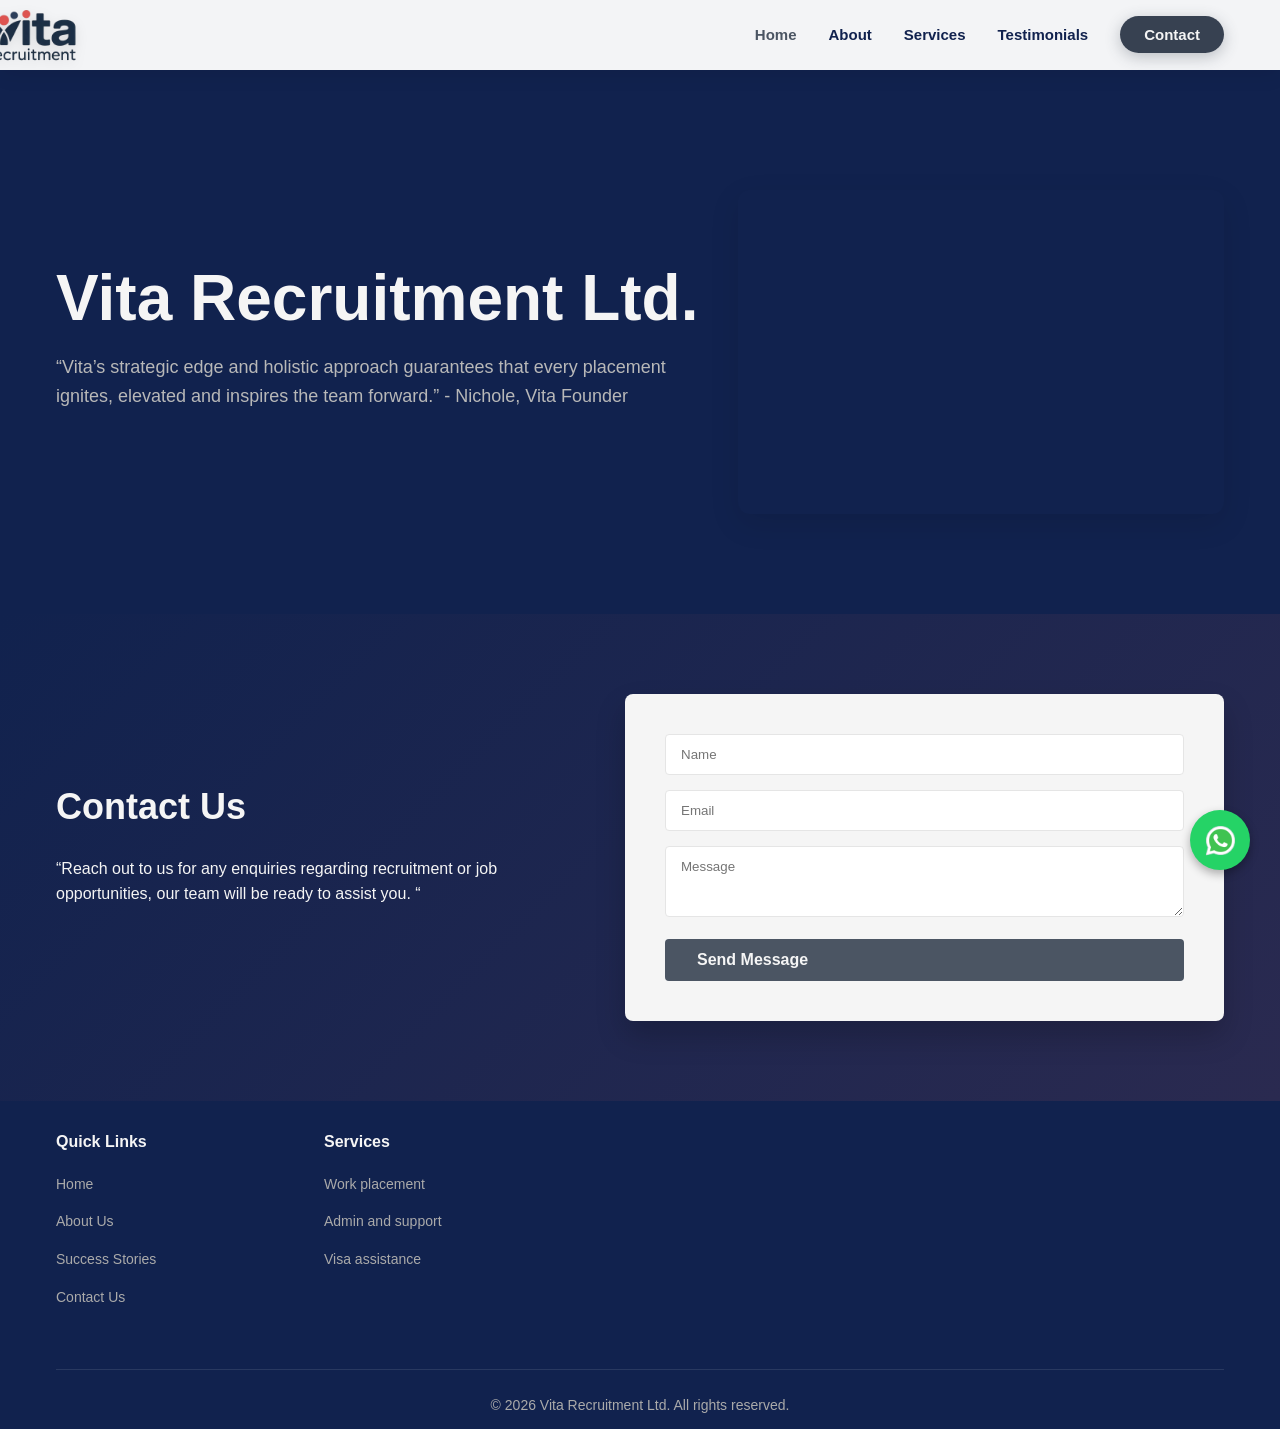
==== commit 6b07e34b: "main chnages" ====
--- a/index.html
+++ b/index.html
@@ -36,12 +36,10 @@
 
     <!-- New Hero Section -->
     <section class="hp-hero">
-        <div class="hp-hero-bg"></div>
         <div class="container hp-hero-container">
             <div class="hp-hero-content">
                 <h1>Vita <span class="accent-text">Recruitment Ltd.</span></h1>
-                <p>Vita’s strategic edge and holistic approach guarantees that every placement ignites, elevates and
-                    inspires the team forward.Nichole, Vita Founder</p>
+                <p>“Vita’s strategic edge and holistic approach guarantees that every placement ignites, elevated and inspires the team forward.” - Nichole, Vita Founder</p>
             </div>
             <div class="hp-hero-image">
                 <video autoplay loop muted playsinline>
@@ -59,19 +57,7 @@
         <div class="container hp-contact-container">
             <div class="hp-contact-details">
                 <h2>Contact Us</h2>
-                <p>Reach out to us for any inquiries regarding recruitment or job opportunities. Our team is ready to
-                    assist you.</p>
-                <div class="hp-contact-info">
-                    <div class="hp-info-item">
-                        <strong>Address:</strong> United Kingdom
-                    </div>
-                    <div class="hp-info-item">
-                        <strong>Phone:</strong> +44 7552 883559
-                    </div>
-                    <div class="hp-info-item">
-                        <strong>Email:</strong> contact@vitarecruitment.ltd
-                    </div>
-                </div>
+                <p>“Reach out to us for any enquiries regarding recruitment or job opportunities, our team will be ready to assist you. “</p>
             </div>
             <div class="hp-contact-form-wrapper">
                 <form class="hp-quick-form" id="hpQuickForm">
@@ -89,13 +75,6 @@
     <footer class="footer">
         <div class="container">
             <div class="footer-content">
-                <div class="footer-section">
-                    <h4>VITA RECRUITMENT</h4>
-                    <p>Your career, our commitment</p>
-                    <p class="footer-address">United Kingdom</p>
-                    <p class="footer-phone">+44 7552 883559</p>
-                </div>
-
                 <div class="footer-section">
                     <h4>Quick Links</h4>
                     <ul>
--- a/assets/styles/styles.css
+++ b/assets/styles/styles.css
@@ -289,10 +289,15 @@
 }
 
 .footer-content {
-    display: grid;
-    grid-template-columns: repeat(auto-fit, minmax(250px, 1fr));
+    display: flex;
+    flex-wrap: wrap;
+    justify-content: flex-start;
     gap: var(--spacing-2xl);
     margin-bottom: var(--spacing-2xl);
+}
+
+.footer-section {
+    flex: 0 1 220px;
 }
 
 .footer-section h4 {
@@ -1715,9 +1720,15 @@
 
 .values-grid {
     display: grid;
-    grid-template-columns: repeat(4, 1fr);
+    grid-template-columns: repeat(3, 1fr);
     gap: var(--spacing-lg);
     margin-top: var(--spacing-2xl);
+}
+
+.values-grid .value-card:nth-child(4) {
+    grid-column: 1 / -1;
+    max-width: 340px;
+    margin: 0;
 }
 
 .value-card {
@@ -3376,31 +3387,9 @@
 .hp-hero {
     position: relative;
     padding: 120px 0 100px;
-    background: linear-gradient(135deg, var(--primary-dark), #2A2A50);
+    background: var(--primary-dark);
     color: var(--white);
     overflow: hidden;
-}
-
-@keyframes panStripes {
-    0% {
-        background-position: 0 0;
-    }
-
-    100% {
-        background-position: 100px 100px;
-    }
-}
-
-.hp-hero-bg {
-    position: absolute;
-    top: 0;
-    left: 0;
-    width: 100%;
-    height: 100%;
-    background-image: repeating-linear-gradient(45deg, rgba(255, 255, 255, 0.05) 0px, rgba(255, 255, 255, 0.05) 2px, transparent 2px, transparent 8px);
-    background-size: 100px 100px;
-    opacity: 0.5;
-    animation: panStripes 20s linear infinite;
 }
 
 .hp-hero-container {
@@ -3419,13 +3408,18 @@
     font-size: clamp(40px, 6vw, 64px);
     line-height: 1.1;
     margin-bottom: 20px;
+    white-space: nowrap;
     animation: fadeInUp 0.8s ease-out;
+}
+
+.hp-hero-content h1 .accent-text {
+    color: var(--white);
 }
 
 .hp-hero-content p {
     font-size: 18px;
     margin-bottom: 30px;
-    opacity: 0.9;
+    color: #b8b8b8;
     animation: fadeInUp 0.8s ease-out 0.15s backwards;
 }
 
@@ -3935,7 +3929,7 @@
         display: none; /* hidden since CT offices section is commented out in HTML */
     }
 
-    /* Why Choose Vita cards: 2x2 on tablets, single row stays for desktop */
+    /* Why Choose Vita cards: 2 columns on tablets, 4th card still spans full width below */
     .values-grid {
         grid-template-columns: repeat(2, 1fr);
     }
@@ -4098,6 +4092,11 @@
         margin-top: var(--spacing-lg);
     }
 
+    .values-grid .value-card:nth-child(4) {
+        max-width: none;
+        margin: 0;
+    }
+
     /* ─── TESTIMONIALS PAGE ─── */
     .tm-hero {
         padding: 80px 0 60px;
@@ -4182,7 +4181,6 @@
 
     /* ─── FOOTER ─── */
     .footer-content {
-        grid-template-columns: 1fr 1fr;
         gap: var(--spacing-lg);
     }
 
@@ -4315,8 +4313,11 @@
 
     /* ─── FOOTER ─── */
     .footer-content {
-        grid-template-columns: 1fr;
         gap: var(--spacing-md);
+    }
+
+    .footer-section {
+        flex-basis: 100%;
     }
 
     /* ─── TRUST STRIP ─── */
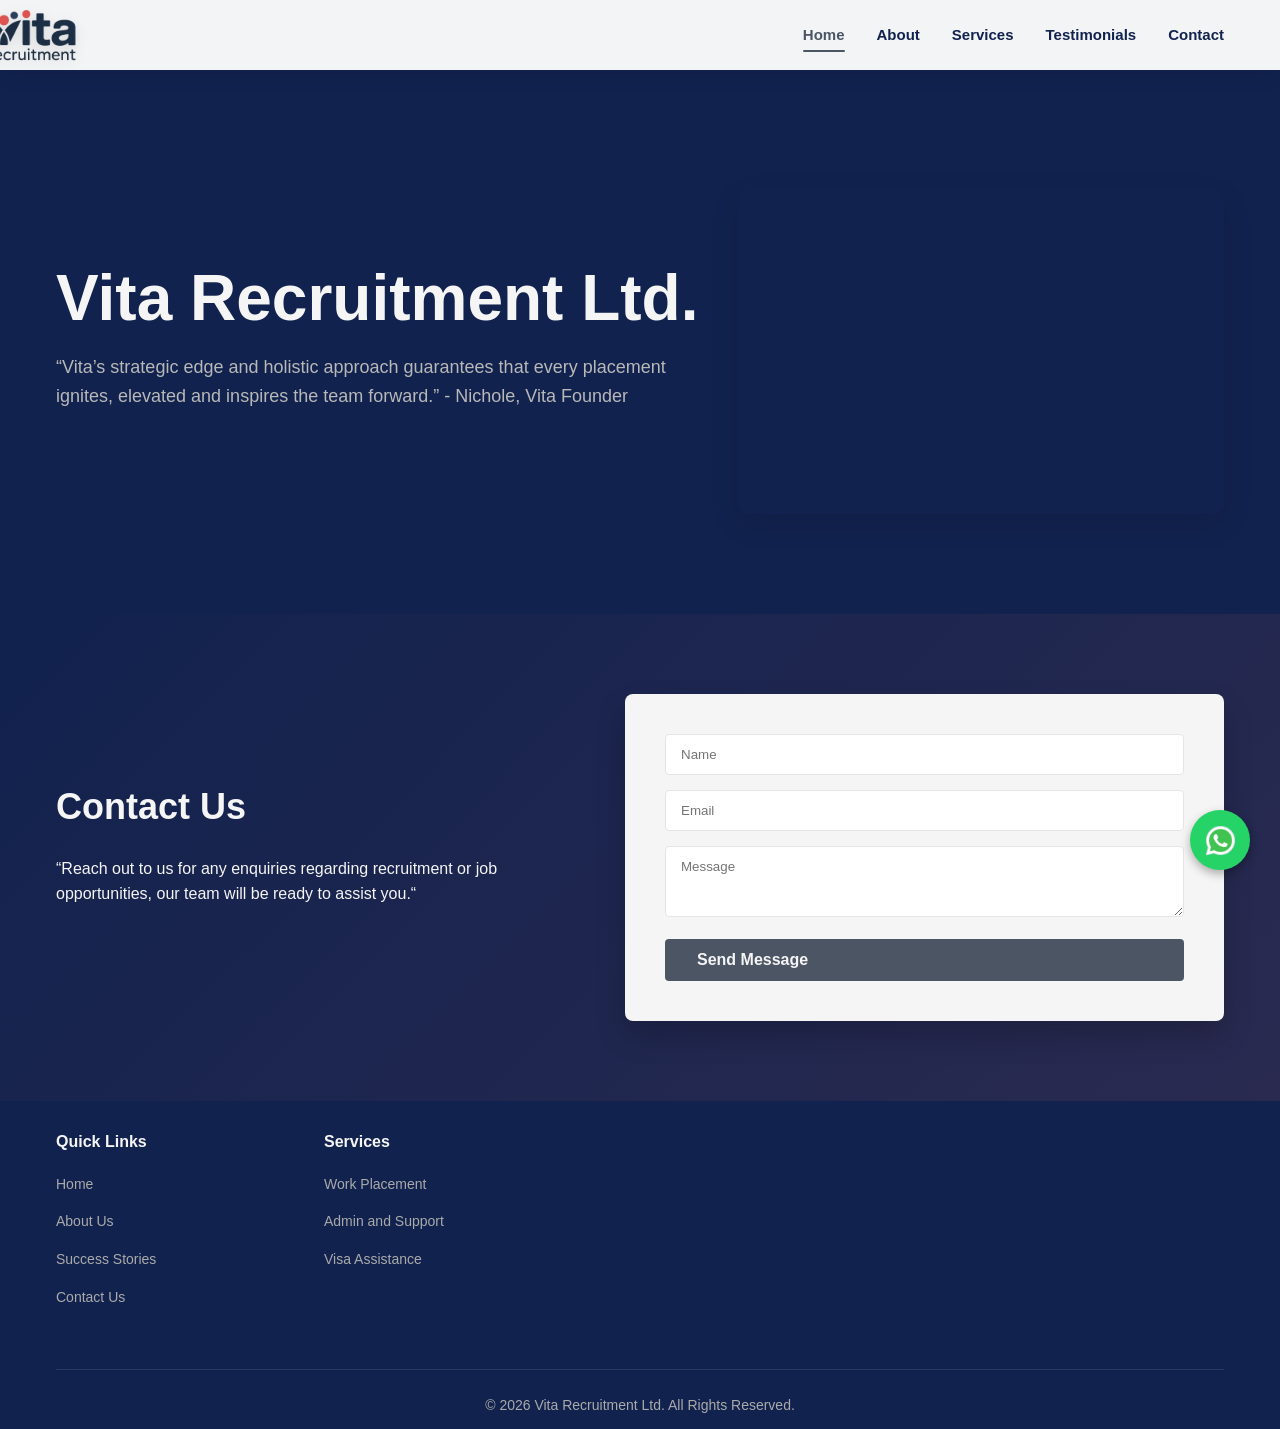
==== commit 4620097d: "miner changes" ====
--- a/index.html
+++ b/index.html
@@ -29,7 +29,7 @@
                 <li class="nav-item"><a href="about.html" class="nav-link">About</a></li>
                 <li class="nav-item"><a href="services.html" class="nav-link">Services</a></li>
                 <li class="nav-item"><a href="testimonials.html" class="nav-link">Testimonials</a></li>
-                <li class="nav-item"><a href="contact.html" class="nav-link nav-cta">Contact</a></li>
+                <li class="nav-item"><a href="contact.html" class="nav-link">Contact</a></li>
             </ul>
         </div>
     </nav>
@@ -57,7 +57,7 @@
         <div class="container hp-contact-container">
             <div class="hp-contact-details">
                 <h2>Contact Us</h2>
-                <p>“Reach out to us for any enquiries regarding recruitment or job opportunities, our team will be ready to assist you. “</p>
+                <p>“Reach out to us for any enquiries regarding recruitment or job opportunities, our team will be ready to assist you.“</p>
             </div>
             <div class="hp-contact-form-wrapper">
                 <form class="hp-quick-form" id="hpQuickForm">
@@ -88,15 +88,15 @@
                 <div class="footer-section">
                     <h4>Services</h4>
                     <ul>
-                        <li><a href="services.html">Work placement</a></li>
-                        <li><a href="services.html">Admin and support</a></li>
-                        <li><a href="services.html">Visa assistance</a></li>
+                        <li><a href="services.html">Work Placement</a></li>
+                        <li><a href="services.html">Admin and Support</a></li>
+                        <li><a href="services.html">Visa Assistance</a></li>
                     </ul>
                 </div>
             </div>
 
             <div class="footer-bottom">
-                <p>&copy; 2026 Vita Recruitment Ltd. All rights reserved.</p>
+                <p>&copy; 2026 Vita Recruitment Ltd. All Rights Reserved.</p>
 
             </div>
         </div>
--- a/assets/styles/styles.css
+++ b/assets/styles/styles.css
@@ -148,6 +148,23 @@
 .nav-link:hover {
     font-weight: 700;
     text-decoration: underline;
+}
+
+.nav-link.active {
+    color: var(--accent-red);
+    font-weight: 700;
+}
+
+.nav-link.active::after {
+    content: '';
+    display: block;
+    position: absolute;
+    left: 0;
+    right: 0;
+    bottom: -4px;
+    height: 2px;
+    border-radius: 2px;
+    background-color: var(--accent-red);
 }
 
 .nav-link.nav-cta {
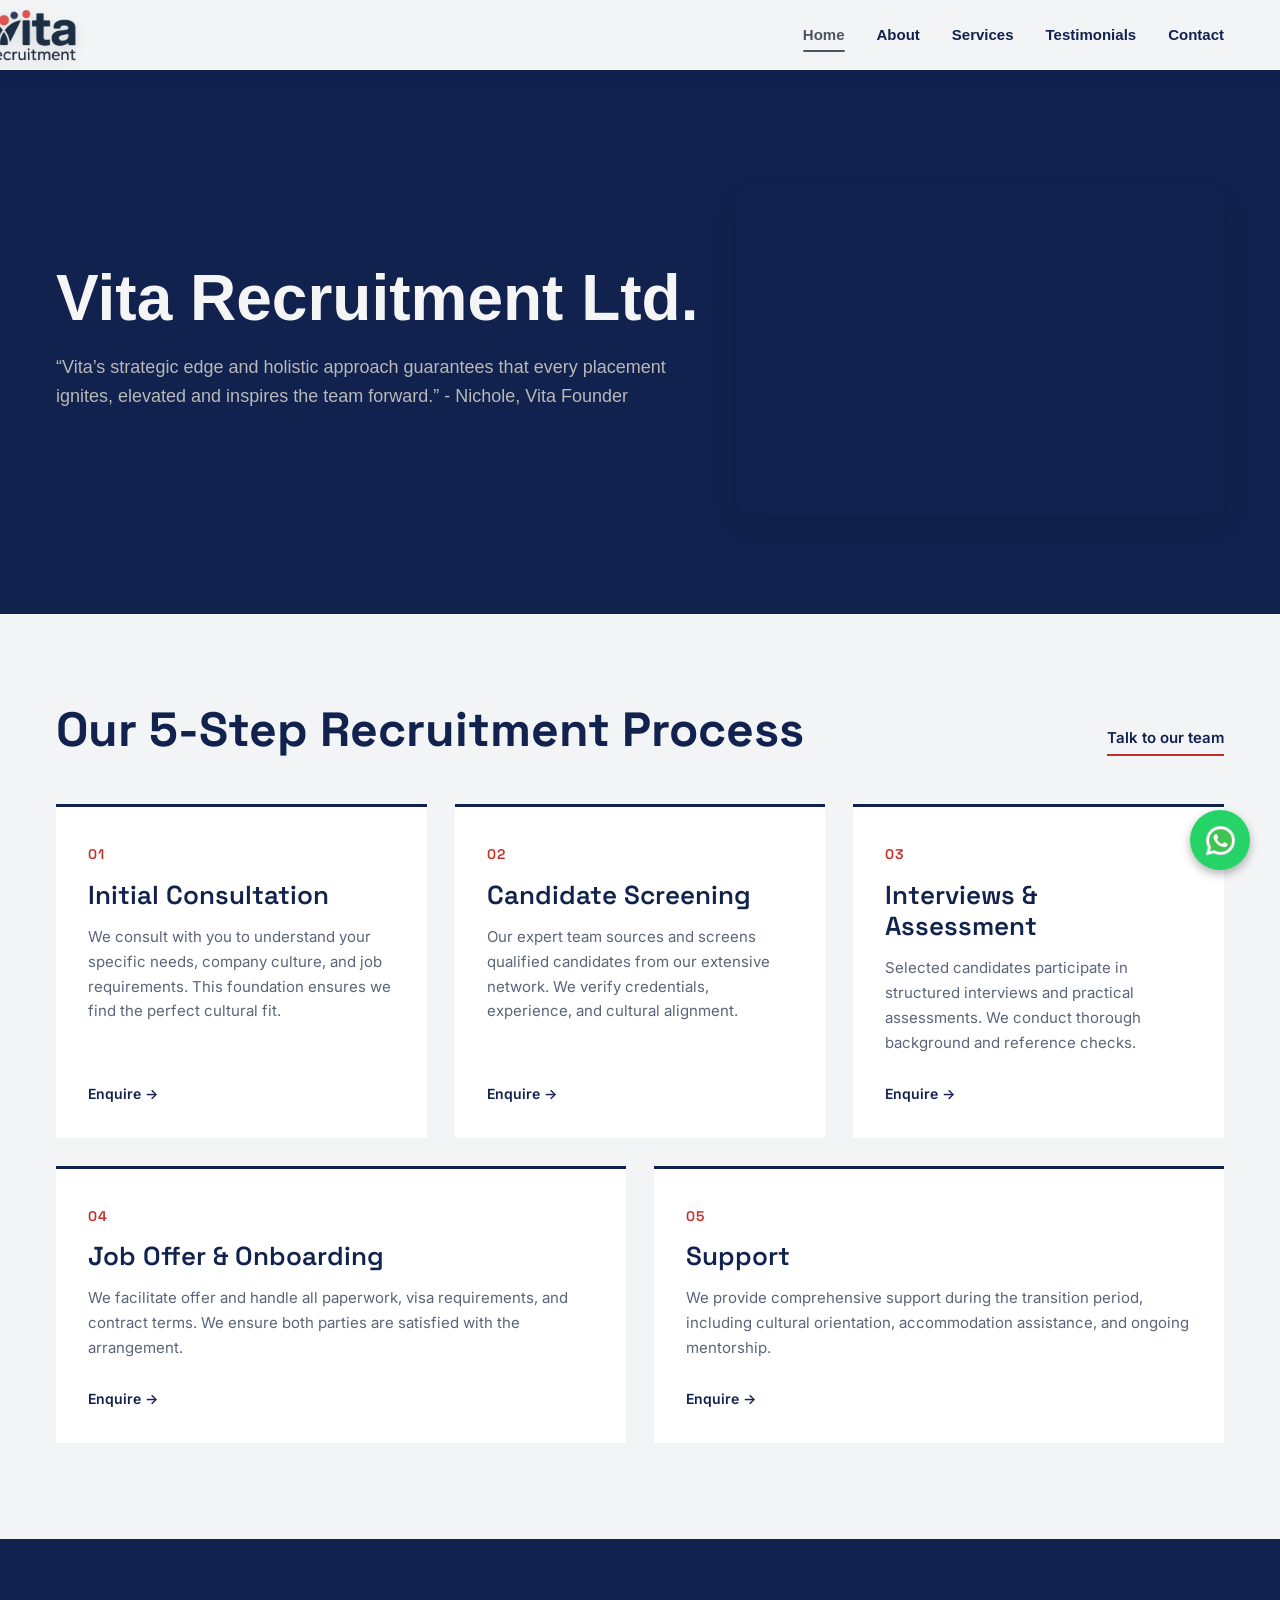
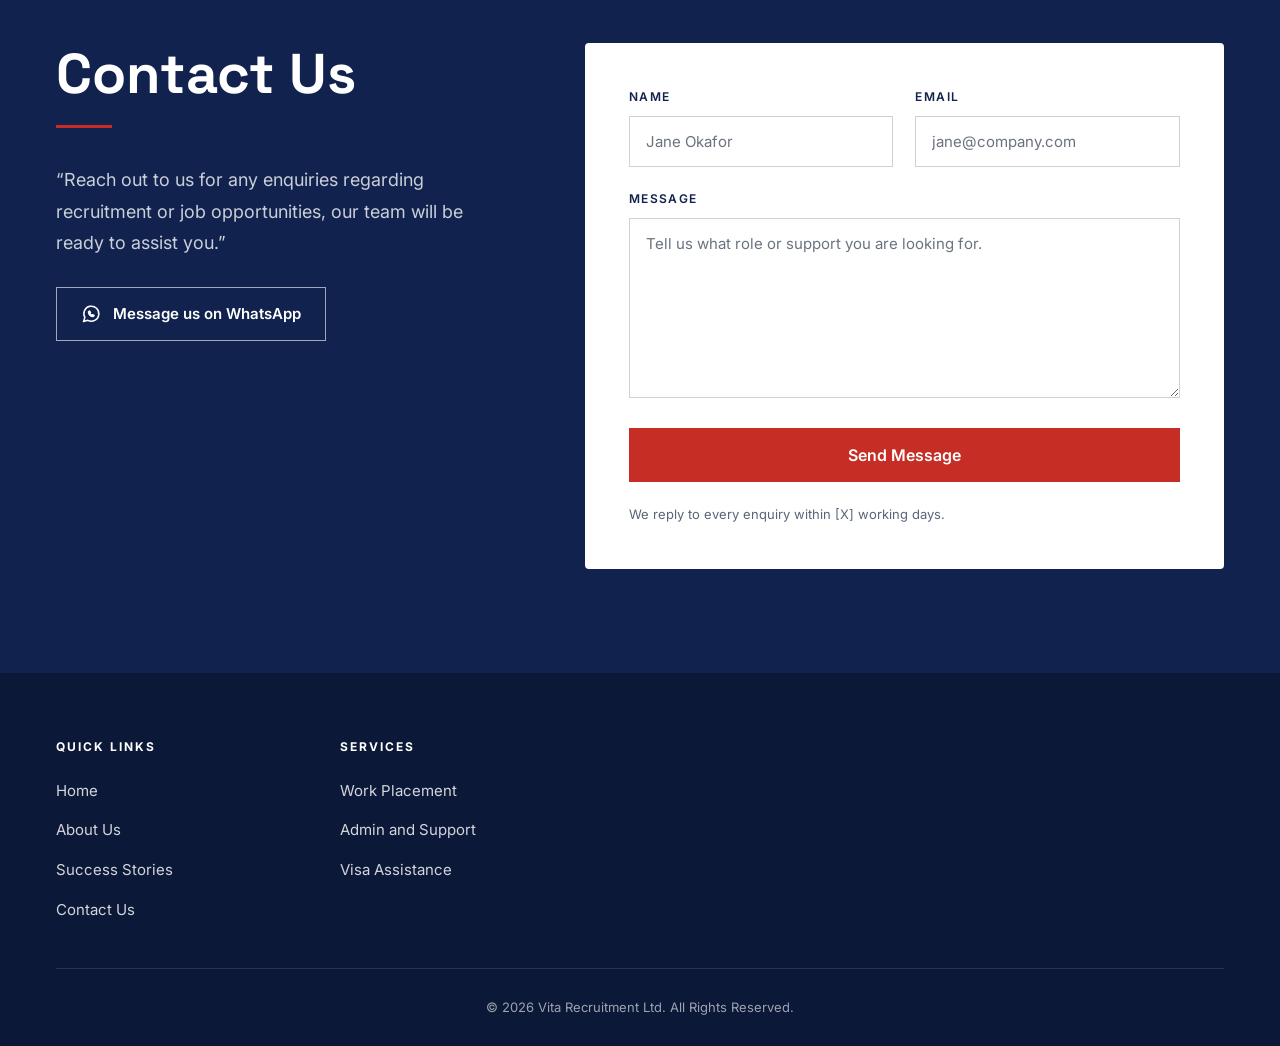
==== commit 1144c60c: "Initial commit" ====
--- a/index.html
+++ b/index.html
@@ -7,6 +7,10 @@
     <title>Vita Recruitment | UK Talent Specialist</title>
     <meta name="description"
         content="Bridging the gap between UK businesses and top-tier talent. Expert recruitment solutions for Healthcare, Construction, and Office & Admin.">
+    <link rel="preconnect" href="https://fonts.googleapis.com">
+    <link rel="preconnect" href="https://fonts.gstatic.com" crossorigin>
+    <link href="https://fonts.googleapis.com/css2?family=Inter:wght@400;500;600;700&family=Space+Grotesk:wght@500;600;700&display=swap"
+        rel="stylesheet">
     <link rel="stylesheet" href="assets/styles/styles.css">
 </head>
 
@@ -52,27 +56,89 @@
         </div>
     </section>
 
+    <!-- Services: 5-Step Recruitment Process -->
+    <section class="hp-services">
+        <div class="container">
+            <div class="hp-services-head">
+                <h2>Our 5-Step Recruitment Process</h2>
+                <a href="#contact" class="hp-services-cta">Talk to our team</a>
+            </div>
+            <div class="hp-services-grid">
+                <article class="hp-service-card">
+                    <span class="hp-service-num">01</span>
+                    <h3>Initial Consultation</h3>
+                    <p>We consult with you to understand your specific needs, company culture, and job requirements. This foundation ensures we find the perfect cultural fit.</p>
+                    <a href="#contact" class="hp-service-link">Enquire &rarr;</a>
+                </article>
+                <article class="hp-service-card">
+                    <span class="hp-service-num">02</span>
+                    <h3>Candidate Screening</h3>
+                    <p>Our expert team sources and screens qualified candidates from our extensive network. We verify credentials, experience, and cultural alignment.</p>
+                    <a href="#contact" class="hp-service-link">Enquire &rarr;</a>
+                </article>
+                <article class="hp-service-card">
+                    <span class="hp-service-num">03</span>
+                    <h3>Interviews &amp; Assessment</h3>
+                    <p>Selected candidates participate in structured interviews and practical assessments. We conduct thorough background and reference checks.</p>
+                    <a href="#contact" class="hp-service-link">Enquire &rarr;</a>
+                </article>
+                <article class="hp-service-card">
+                    <span class="hp-service-num">04</span>
+                    <h3>Job Offer &amp; Onboarding</h3>
+                    <p>We facilitate offer and handle all paperwork, visa requirements, and contract terms. We ensure both parties are satisfied with the arrangement.</p>
+                    <a href="#contact" class="hp-service-link">Enquire &rarr;</a>
+                </article>
+                <article class="hp-service-card">
+                    <span class="hp-service-num">05</span>
+                    <h3>Support</h3>
+                    <p>We provide comprehensive support during the transition period, including cultural orientation, accommodation assistance, and ongoing mentorship.</p>
+                    <a href="#contact" class="hp-service-link">Enquire &rarr;</a>
+                </article>
+            </div>
+        </div>
+    </section>
+
     <!-- Contacts Pre-Footer -->
-    <section class="hp-contact">
+    <section class="hp-contact" id="contact">
         <div class="container hp-contact-container">
             <div class="hp-contact-details">
                 <h2>Contact Us</h2>
-                <p>“Reach out to us for any enquiries regarding recruitment or job opportunities, our team will be ready to assist you.“</p>
+                <p>“Reach out to us for any enquiries regarding recruitment or job opportunities, our team will be ready to assist you.”</p>
+                <a href="https://wa.me/447552883559" class="hp-wa-btn" target="_blank" rel="noopener noreferrer">
+                    <svg width="20" height="20" viewBox="0 0 24 24" fill="none" stroke="currentColor" stroke-width="1.8"
+                        stroke-linecap="round" stroke-linejoin="round" aria-hidden="true">
+                        <path d="M3 21l1.65-4.8A9 9 0 1 1 8.2 19.6L3 21z" />
+                        <path d="M9 9.5c0 3 2.5 5.5 5.5 5.5l1.2-1.2-1.9-1-.9.7c-1-.4-1.9-1.3-2.3-2.3l.7-.9-1-1.9L9 9.5z" />
+                    </svg>
+                    Message us on WhatsApp
+                </a>
             </div>
             <div class="hp-contact-form-wrapper">
                 <form class="hp-quick-form" id="hpQuickForm">
-                    <input type="text" placeholder="Name" required>
-                    <input type="email" placeholder="Email" required>
-                    <textarea placeholder="Message" rows="3" required></textarea>
-                    <button type="submit" class="btn btn-primary hp-btn-primary" style="width: 100%;">Send
-                        Message</button>
+                    <div class="hp-form-row">
+                        <div class="hp-field">
+                            <label for="hpName">Name</label>
+                            <input type="text" id="hpName" name="name" placeholder="Jane Okafor" required>
+                        </div>
+                        <div class="hp-field">
+                            <label for="hpEmail">Email</label>
+                            <input type="email" id="hpEmail" name="email" placeholder="jane@company.com" required>
+                        </div>
+                    </div>
+                    <div class="hp-field">
+                        <label for="hpMessage">Message</label>
+                        <textarea id="hpMessage" name="message" rows="6"
+                            placeholder="Tell us what role or support you are looking for." required></textarea>
+                    </div>
+                    <button type="submit" class="hp-submit">Send Message</button>
+                    <p class="hp-form-note">We reply to every enquiry within [X] working days.</p>
                 </form>
             </div>
         </div>
     </section>
 
     <!-- Footer -->
-    <footer class="footer">
+        <footer class="footer">
         <div class="container">
             <div class="footer-content">
                 <div class="footer-section">
--- a/assets/styles/styles.css
+++ b/assets/styles/styles.css
@@ -300,17 +300,18 @@
    ============================================ */
 
 .footer {
-    background-color: var(--primary-dark);
-    color: var(--white);
-    padding: var(--spacing-sm) 0 var(--spacing-sm);
+    background-color: #0C1838;
+    color: #FFFFFF;
+    padding: 64px 0 28px;
+    font-family: 'Inter', 'Segoe UI', sans-serif;
 }
 
 .footer-content {
     display: flex;
     flex-wrap: wrap;
     justify-content: flex-start;
-    gap: var(--spacing-2xl);
-    margin-bottom: var(--spacing-2xl);
+    gap: 40px 64px;
+    margin-bottom: 32px;
 }
 
 .footer-section {
@@ -318,15 +319,18 @@
 }
 
 .footer-section h4 {
-    color: var(--white);
-    margin-bottom: var(--spacing-md);
-    margin-top: var(--spacing-md);
-    font-size: 16px;
+    font-family: 'Inter', 'Segoe UI', sans-serif;
+    font-size: 12px;
+    font-weight: 700;
+    letter-spacing: 2px;
+    text-transform: uppercase;
+    color: #FFFFFF;
+    margin: 0 0 22px;
 }
 
 .footer-section p {
-    color: #AAA;
-    font-size: 14px;
+    color: rgba(255, 255, 255, .82);
+    font-size: 15px;
     line-height: 1.8;
     margin-bottom: 8px;
 }
@@ -336,37 +340,35 @@
 }
 
 .footer-section ul li {
-    margin-bottom: 12px;
+    margin-bottom: 14px;
 }
 
 .footer-section ul li a {
-    color: #AAA;
+    font-family: 'Inter', 'Segoe UI', sans-serif;
+    font-size: 15px;
+    color: rgba(255, 255, 255, .82);
     text-decoration: none;
     transition: var(--transition);
-    font-size: 14px;
 }
 
 .footer-section ul li a:hover {
-    color: var(--accent-red);
+    color: #FFFFFF;
 }
 
 .footer-bottom {
-    border-top: 1px solid rgba(255, 255, 255, 0.1);
-    padding-top: var(--spacing-lg);
+    border-top: 1px solid rgba(255, 255, 255, .12);
+    padding-top: 28px;
     display: flex;
     flex-direction: column;
-    /* Modified to center */
-    align-items: center;
-    /* Modified to center */
+    align-items: center;
     gap: var(--spacing-xs);
-    /* Modified */
     text-align: center;
-    /* Added to center */
 }
 
 .footer-bottom p {
-    color: #AAA;
-    font-size: 14px;
+    font-family: 'Inter', 'Segoe UI', sans-serif;
+    font-size: 13px;
+    color: rgba(255, 255, 255, .6);
 }
 
 .social-links {
@@ -705,9 +707,6 @@
         font-size: 28px;
     }
 
-    .footer-bottom {
-        font-size: 12px;
-    }
 }
 
 /* Services Detail Page Specifics */
@@ -1064,8 +1063,19 @@
 
 /* ---- WRITTEN TESTIMONIALS ---- */
 .tm-written {
-    padding: 50px 0 80px;
-    background: #FFFFFF;
+    padding: 110px 0 110px;
+    background: #F3F4F6;
+}
+
+.tm-written .tm-section-title {
+    font-family: 'Space Grotesk', var(--font-family);
+    font-size: clamp(30px, 3.6vw, 56px);
+    font-weight: 700;
+    color: #11224E;
+    text-align: left;
+    letter-spacing: -0.5px;
+    line-height: 1.1;
+    margin-bottom: 56px;
 }
 
 .tm-written__slider-wrapper {
@@ -1076,10 +1086,11 @@
 
 .tm-written__track {
     display: flex;
-    gap: 40px;
+    gap: 34px;
     overflow-x: auto;
     scroll-behavior: smooth;
-    padding: 20px 0 40px;
+    scroll-snap-type: x mandatory;
+    padding: 0;
     -ms-overflow-style: none;
     scrollbar-width: none;
     width: 100%;
@@ -1093,92 +1104,89 @@
     position: absolute;
     top: 50%;
     transform: translateY(-50%);
-    width: 48px;
-    height: 48px;
+    width: 44px;
+    height: 44px;
     border-radius: 50%;
-    background: #FFFFFF;
-    border: 1px solid #E5E5E5;
-    box-shadow: 0 4px 15px rgba(0, 0, 0, 0.1);
-    color: #1A1A40;
-    font-size: 20px;
+    background: #11224E;
+    border: none;
+    box-shadow: 0 6px 18px rgba(17, 34, 78, 0.2);
+    color: #FFFFFF;
+    font-size: 16px;
     cursor: pointer;
     z-index: 10;
     display: flex;
     align-items: center;
     justify-content: center;
-    transition: all 0.3s ease;
+    opacity: 0;
+    transition: opacity 0.3s ease, background 0.3s ease;
+}
+
+.tm-written__slider-wrapper:hover .tm-slider-btn,
+.tm-slider-btn:focus-visible {
+    opacity: 1;
 }
 
 .tm-slider-btn:hover {
-    background: #4B5563;
-    color: #FFFFFF;
-    border-color: #4B5563;
+    background: #0A1638;
 }
 
 .tm-slider-btn.prev-btn {
-    left: -24px;
+    left: -22px;
 }
 
 .tm-slider-btn.next-btn {
-    right: -24px;
+    right: -22px;
 }
 
 .tm-quote-card {
-    min-width: 320px;
-    max-width: 380px;
-    flex-shrink: 0;
-    background: #E9E9E9;
-    border: 1px solid rgba(0, 0, 0, 0.05);
-    border-top: 4px solid #4B5563;
-    border-radius: 12px;
-    padding: 24px 24px;
+    flex: 0 0 calc((100% - 68px) / 3);
+    min-width: 0;
+    max-width: none;
+    display: flex;
+    flex-direction: column;
+    background: #FFFFFF;
+    border: none;
+    border-top: 3px solid #11224E;
+    border-radius: 0;
+    padding: 46px 40px 42px;
     position: relative;
-    transition: all 0.4s cubic-bezier(0.25, 0.46, 0.45, 0.94);
-    z-index: 1;
-    overflow: hidden;
+    scroll-snap-align: start;
+    transition: box-shadow 0.3s ease;
 }
 
 .tm-quote-card:hover {
-    transform: translateY(-8px);
-    box-shadow: 0 16px 40px rgba(0, 0, 0, 0.1);
-    border-color: rgba(75, 85, 99, 0.5);
-    border-top-color: #FFC107;
+    box-shadow: 0 12px 30px rgba(17, 34, 78, 0.08);
 }
 
 .tm-quote-card__stars {
-    color: #FFC107;
-    font-size: 25px;
-    margin-bottom: 12px;
-    letter-spacing: 2px;
+    color: #B7791F;
+    font-size: 20px;
+    line-height: 1;
+    margin-bottom: 30px;
+    letter-spacing: 6px;
 }
 
 .tm-quote-card__icon {
-    font-size: 100px;
-    color: #4B5563;
-    opacity: 0.04;
-    font-family: Georgia, serif;
-    line-height: 1;
-    position: absolute;
-    top: -10px;
-    right: 15px;
-    z-index: -1;
-    margin: 0;
+    display: none;
 }
 
 .tm-quote-card__text {
-    font-size: 16px;
-    color: #333333;
-    line-height: 1.6;
-    font-style: italic;
-    margin-bottom: 20px;
+    font-family: 'Hanken Grotesk', 'Inter', var(--font-family);
+    font-size: 19px;
+    font-weight: 400;
+    font-style: normal;
+    color: #3F4656;
+    line-height: 1.95;
+    margin-bottom: 28px;
+    flex-grow: 1;
 }
 
 .tm-quote-card__author {
     display: flex;
     align-items: center;
     gap: 16px;
-    padding-top: 16px;
-    border-top: 1px solid rgba(0, 0, 0, 0.1);
+    padding-top: 26px;
+    border-top: 1px solid #E5E7EB;
 }
 
 .tm-quote-card__photo {
@@ -1186,14 +1194,14 @@
     height: 48px;
     border-radius: 50%;
     object-fit: cover;
-    border: 2px solid #FFFFFF;
 }
 
 .tm-quote-card__author h4 {
-    font-size: 16px;
-    font-weight: 700;
-    color: #111827;
-    margin-bottom: 2px;
+    font-family: 'Hanken Grotesk', 'Inter', var(--font-family);
+    font-size: 18px;
+    font-weight: 600;
+    color: #11224E;
+    margin: 0;
 }
 
 .tm-quote-card__author p {
@@ -1441,7 +1449,7 @@
     }
 
     .tm-quote-card {
-        min-width: calc(50% - 20px);
+        flex: 0 0 calc((100% - 34px) / 2);
     }
 }
 
@@ -1461,7 +1469,7 @@
     }
 
     .tm-quote-card {
-        min-width: 100%;
+        flex: 0 0 100%;
     }
 
     .tm-slider-btn {
@@ -3809,54 +3817,321 @@
     justify-content: center;
 }
 
+/* Services (5-Step Process) */
+.hp-services {
+    --hp-navy: #11224E;
+    --hp-red: #C62D25;
+    padding: 90px 0 96px;
+    background: #F3F4F6;
+}
+
+.hp-services-head {
+    display: flex;
+    justify-content: space-between;
+    align-items: flex-end;
+    gap: 24px;
+    margin-bottom: 48px;
+}
+
+.hp-services-head h2 {
+    font-family: 'Space Grotesk', 'Inter', sans-serif;
+    font-size: clamp(32px, 4vw, 48px);
+    font-weight: 700;
+    line-height: 1.1;
+    color: var(--hp-navy);
+}
+
+.hp-services-cta {
+    flex-shrink: 0;
+    font-family: 'Inter', sans-serif;
+    font-size: 15px;
+    font-weight: 600;
+    color: var(--hp-navy);
+    text-decoration: none;
+    padding-bottom: 4px;
+    border-bottom: 2px solid var(--hp-red);
+    transition: color 0.2s ease;
+}
+
+.hp-services-cta:hover {
+    color: var(--hp-red);
+}
+
+.hp-services-grid {
+    display: grid;
+    grid-template-columns: repeat(6, 1fr);
+    gap: 28px;
+}
+
+.hp-service-card {
+    grid-column: span 2;
+    display: flex;
+    flex-direction: column;
+    background: #FFFFFF;
+    border-top: 3px solid var(--hp-navy);
+    padding: 36px 32px 32px;
+    transition: border-color 0.2s ease, box-shadow 0.2s ease;
+}
+
+/* Last two cards share the second row */
+.hp-service-card:nth-child(4),
+.hp-service-card:nth-child(5) {
+    grid-column: span 3;
+}
+
+.hp-service-card:hover {
+    border-top-color: var(--hp-red);
+    box-shadow: 0 12px 28px rgba(17, 34, 78, 0.08);
+}
+
+.hp-service-num {
+    font-family: 'Space Grotesk', sans-serif;
+    font-size: 14px;
+    font-weight: 600;
+    letter-spacing: 0.08em;
+    color: var(--hp-red);
+    margin-bottom: 14px;
+}
+
+.hp-service-card h3 {
+    font-family: 'Space Grotesk', 'Inter', sans-serif;
+    font-size: 26px;
+    font-weight: 600;
+    line-height: 1.2;
+    color: var(--hp-navy);
+    margin-bottom: 14px;
+}
+
+.hp-service-card p {
+    font-family: 'Inter', sans-serif;
+    font-size: 15px;
+    line-height: 1.65;
+    color: #5B6478;
+    margin-bottom: 28px;
+}
+
+.hp-service-link {
+    margin-top: auto;
+    font-family: 'Inter', sans-serif;
+    font-size: 14px;
+    font-weight: 600;
+    color: var(--hp-navy);
+    text-decoration: none;
+}
+
+.hp-service-link:hover {
+    color: var(--hp-red);
+}
+
 /* Contacts Pre-Footer */
 .hp-contact {
-    padding: 80px 0;
-    background: linear-gradient(135deg, var(--primary-dark), #2A2A50);
-    color: var(--white);
+    --hp-navy: #11224E;
+    --hp-red: #C62D25;
+    padding: 104px 0;
+    background: var(--hp-navy);
+    color: #FFFFFF;
 }
 
 .hp-contact-container {
-    display: flex;
-    gap: 50px;
-    align-items: center;
-}
-
-.hp-contact-details {
-    flex: 1;
+    display: grid;
+    grid-template-columns: 5fr 7fr;
+    gap: 72px;
+    align-items: start;
 }
 
 .hp-contact-details h2 {
-    font-size: 36px;
-    margin-bottom: 20px;
+    position: relative;
+    font-family: 'Space Grotesk', 'Inter', sans-serif;
+    font-size: clamp(36px, 4.5vw, 56px);
+    font-weight: 700;
+    line-height: 1.1;
+    color: #FFFFFF;
+    padding-bottom: 24px;
+    margin-bottom: 36px;
+}
+
+.hp-contact-details h2::after {
+    content: "";
+    position: absolute;
+    left: 0;
+    bottom: 0;
+    width: 56px;
+    height: 3px;
+    background: var(--hp-red);
 }
 
 .hp-contact-details p {
-    margin-bottom: 30px;
-    font-size: 16px;
-}
-
-.hp-info-item {
-    margin-bottom: 15px;
-    font-size: 16px;
+    font-family: 'Inter', sans-serif;
+    font-size: 18px;
+    line-height: 1.75;
+    color: rgba(255, 255, 255, 0.78);
+    max-width: 440px;
+    margin-bottom: 28px;
+}
+
+.hp-wa-btn {
+    display: inline-flex;
+    align-items: center;
+    gap: 12px;
+    padding: 14px 24px;
+    border: 1px solid rgba(255, 255, 255, 0.6);
+    color: #FFFFFF;
+    font-family: 'Inter', sans-serif;
+    font-size: 15px;
+    font-weight: 600;
+    text-decoration: none;
+    transition: background 0.2s ease, border-color 0.2s ease;
+}
+
+.hp-wa-btn:hover {
+    background: rgba(255, 255, 255, 0.08);
+    border-color: #FFFFFF;
 }
 
 .hp-contact-form-wrapper {
-    flex: 1;
-    background: var(--white);
-    padding: 40px;
-    border-radius: 8px;
-    box-shadow: 0 15px 30px rgba(0, 0, 0, 0.2);
+    background: #FFFFFF;
+    padding: 44px;
+    border-radius: 4px;
+}
+
+.hp-form-row {
+    display: grid;
+    grid-template-columns: 1fr 1fr;
+    gap: 22px;
+}
+
+.hp-field {
+    margin-bottom: 22px;
+}
+
+.hp-field label {
+    display: block;
+    font-family: 'Inter', sans-serif;
+    font-size: 12px;
+    font-weight: 600;
+    letter-spacing: 0.12em;
+    text-transform: uppercase;
+    color: var(--hp-navy);
+    margin-bottom: 10px;
 }
 
 .hp-quick-form input,
 .hp-quick-form textarea {
     width: 100%;
-    padding: 12px 15px;
-    margin-bottom: 15px;
-    border: 1px solid var(--light-gray);
-    border-radius: 4px;
-    font-family: inherit;
+    padding: 15px 16px;
+    border: 1px solid #CDD1D9;
+    border-radius: 0;
+    font-family: 'Inter', sans-serif;
+    font-size: 15px;
+    color: #1F2937;
+    background: #FFFFFF;
+    transition: border-color 0.2s ease, box-shadow 0.2s ease;
+}
+
+.hp-quick-form textarea {
+    min-height: 180px;
+    resize: vertical;
+}
+
+.hp-quick-form input::placeholder,
+.hp-quick-form textarea::placeholder {
+    color: #6B7280;
+}
+
+.hp-quick-form input:focus,
+.hp-quick-form textarea:focus {
+    outline: none;
+    border-color: var(--hp-navy);
+    box-shadow: 0 0 0 3px rgba(17, 34, 78, 0.12);
+}
+
+.hp-submit {
+    width: 100%;
+    padding: 17px 24px;
+    border: none;
+    background: var(--hp-red);
+    color: #FFFFFF;
+    font-family: 'Inter', sans-serif;
+    font-size: 16px;
+    font-weight: 600;
+    cursor: pointer;
+    transition: background 0.2s ease;
+}
+
+.hp-submit:hover {
+    background: #A8231C;
+}
+
+.hp-form-note {
+    margin-top: 22px;
+    font-family: 'Inter', sans-serif;
+    font-size: 13px;
+    color: #5B6478;
+}
+
+@media (max-width: 1024px) {
+    .hp-services-grid {
+        grid-template-columns: repeat(2, 1fr);
+    }
+
+    .hp-service-card,
+    .hp-service-card:nth-child(4) {
+        grid-column: span 1;
+    }
+
+    .hp-service-card:nth-child(5) {
+        grid-column: span 2;
+    }
+
+    .hp-contact-container {
+        grid-template-columns: 1fr;
+        gap: 48px;
+    }
+}
+
+@media (max-width: 768px) {
+    .hp-services {
+        padding: 56px 0 64px;
+    }
+
+    .hp-services-head {
+        flex-direction: column;
+        align-items: flex-start;
+        margin-bottom: 32px;
+    }
+
+    .hp-services-grid {
+        grid-template-columns: 1fr;
+        gap: 20px;
+    }
+
+    .hp-service-card,
+    .hp-service-card:nth-child(4),
+    .hp-service-card:nth-child(5) {
+        grid-column: auto;
+        padding: 28px 24px;
+    }
+
+    .hp-service-card h3 {
+        font-size: 22px;
+    }
+
+    .hp-contact {
+        padding: 56px 0;
+    }
+
+    .hp-contact-details p {
+        font-size: 16px;
+    }
+
+    .hp-contact-form-wrapper {
+        padding: 28px 20px;
+    }
+
+    .hp-form-row {
+        grid-template-columns: 1fr;
+        gap: 0;
+    }
 }
 
 .w-100 {
@@ -3888,8 +4163,7 @@
     .hp-hero-container,
     .hp-zigzag-container,
     .hp-split-grid,
-    .hp-philosophy-content,
-    .hp-contact-container {
+    .hp-philosophy-content {
         flex-direction: column;
     }
 
@@ -4011,25 +4285,6 @@
     .hp-hero-image video {
         max-width: 100%;
         border-radius: 8px;
-    }
-
-    /* ─── HOMEPAGE CONTACT PRE-FOOTER ─── */
-    .hp-contact {
-        padding: 50px 0;
-    }
-
-    .hp-contact-container {
-        flex-direction: column;
-        gap: 30px;
-    }
-
-    .hp-contact-details h2 {
-        font-size: 26px;
-    }
-
-    .hp-contact-form-wrapper {
-        padding: 24px 20px;
-        width: 100%;
     }
 
     /* ─── ABOUT PAGE ─── */
@@ -4125,7 +4380,11 @@
     }
 
     .tm-written {
-        padding: 40px 0 60px;
+        padding: 60px 0 70px;
+    }
+
+    .tm-written .tm-section-title {
+        margin-bottom: 32px;
     }
 
     .tm-written__slider-wrapper {
@@ -4143,9 +4402,13 @@
     }
 
     .tm-quote-card {
-        min-width: calc(100% - 0px);
-        max-width: 100%;
-        flex-shrink: 0;
+        flex: 0 0 100%;
+        padding: 36px 28px 32px;
+    }
+
+    .tm-quote-card__text {
+        font-size: 17px;
+        line-height: 1.8;
     }
 
     .tm-section-title {
@@ -4199,11 +4462,6 @@
     /* ─── FOOTER ─── */
     .footer-content {
         gap: var(--spacing-lg);
-    }
-
-    .footer-section h4 {
-        font-size: 14px;
-        margin-top: 0;
     }
 
     .footer-bottom {
@@ -4363,10 +4621,6 @@
     }
 
     .tm-quote-card {
-        padding: 16px;
-    }
-
-    .footer-section h4 {
-        font-size: 13px;
+        padding: 28px 22px 26px;
     }
 }
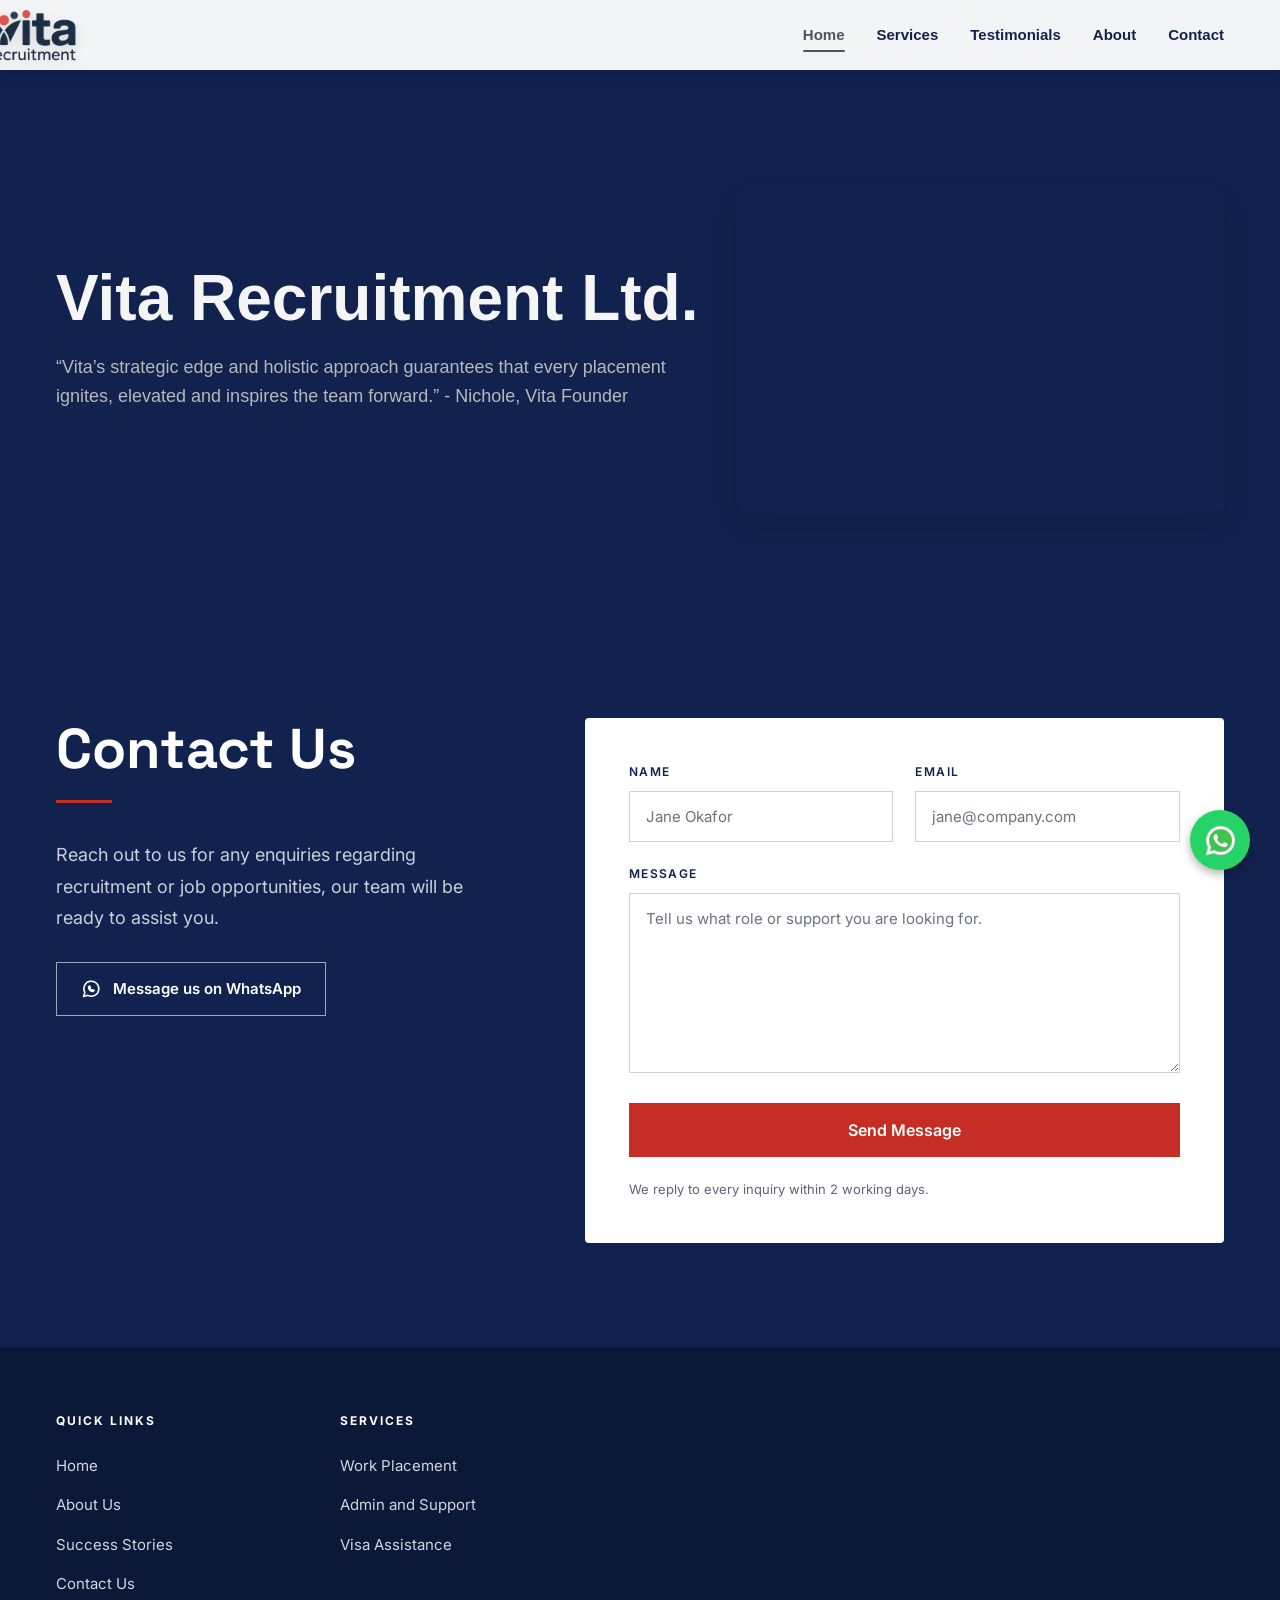
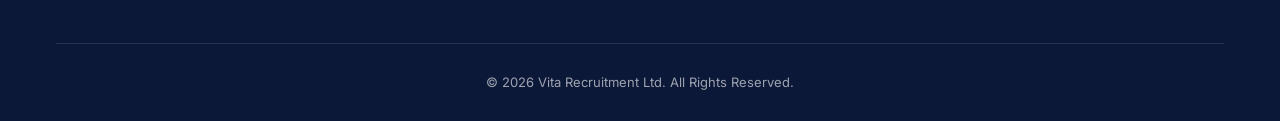
==== commit a770530e: "miner chamges?" ====
--- a/index.html
+++ b/index.html
@@ -30,9 +30,9 @@
             </div>
             <ul class="nav-menu" id="navMenu">
                 <li class="nav-item"><a href="index.html" class="nav-link">Home</a></li>
-                <li class="nav-item"><a href="about.html" class="nav-link">About</a></li>
                 <li class="nav-item"><a href="services.html" class="nav-link">Services</a></li>
                 <li class="nav-item"><a href="testimonials.html" class="nav-link">Testimonials</a></li>
+                <li class="nav-item"><a href="about.html" class="nav-link">About</a></li>
                 <li class="nav-item"><a href="contact.html" class="nav-link">Contact</a></li>
             </ul>
         </div>
@@ -56,7 +56,7 @@
         </div>
     </section>
 
-    <!-- Services: 5-Step Recruitment Process -->
+    <!-- Services: 5-Step Recruitment Process
     <section class="hp-services">
         <div class="container">
             <div class="hp-services-head">
@@ -96,14 +96,14 @@
                 </article>
             </div>
         </div>
-    </section>
+    </section> -->
 
     <!-- Contacts Pre-Footer -->
     <section class="hp-contact" id="contact">
         <div class="container hp-contact-container">
             <div class="hp-contact-details">
                 <h2>Contact Us</h2>
-                <p>“Reach out to us for any enquiries regarding recruitment or job opportunities, our team will be ready to assist you.”</p>
+                <p>Reach out to us for any enquiries regarding recruitment or job opportunities, our team will be ready to assist you.</p>
                 <a href="https://wa.me/447552883559" class="hp-wa-btn" target="_blank" rel="noopener noreferrer">
                     <svg width="20" height="20" viewBox="0 0 24 24" fill="none" stroke="currentColor" stroke-width="1.8"
                         stroke-linecap="round" stroke-linejoin="round" aria-hidden="true">
@@ -131,7 +131,7 @@
                             placeholder="Tell us what role or support you are looking for." required></textarea>
                     </div>
                     <button type="submit" class="hp-submit">Send Message</button>
-                    <p class="hp-form-note">We reply to every enquiry within [X] working days.</p>
+                    <p class="hp-form-note">We reply to every inquiry within 2 working days.</p>
                 </form>
             </div>
         </div>
--- a/assets/styles/styles.css
+++ b/assets/styles/styles.css
@@ -1148,7 +1148,7 @@
     border: none;
     border-top: 3px solid #11224E;
     border-radius: 0;
-    padding: 46px 40px 42px;
+    padding: 30px 32px 26px;
     position: relative;
     scroll-snap-align: start;
     transition: box-shadow 0.3s ease;
@@ -1160,9 +1160,9 @@
 
 .tm-quote-card__stars {
     color: #B7791F;
-    font-size: 20px;
+    font-size: 18px;
     line-height: 1;
-    margin-bottom: 30px;
+    margin-bottom: 16px;
     letter-spacing: 6px;
 }
 
@@ -1172,20 +1172,20 @@
 
 .tm-quote-card__text {
     font-family: 'Hanken Grotesk', 'Inter', var(--font-family);
-    font-size: 19px;
+    font-size: 17px;
     font-weight: 400;
     font-style: normal;
     color: #3F4656;
-    line-height: 1.95;
-    margin-bottom: 28px;
+    line-height: 1.6;
+    margin-bottom: 18px;
     flex-grow: 1;
 }
 
 .tm-quote-card__author {
     display: flex;
     align-items: center;
-    gap: 16px;
-    padding-top: 26px;
+    gap: 14px;
+    padding-top: 16px;
     border-top: 1px solid #E5E7EB;
 }
 
@@ -4403,12 +4403,12 @@
 
     .tm-quote-card {
         flex: 0 0 100%;
-        padding: 36px 28px 32px;
+        padding: 24px 22px 20px;
     }
 
     .tm-quote-card__text {
-        font-size: 17px;
-        line-height: 1.8;
+        font-size: 16px;
+        line-height: 1.55;
     }
 
     .tm-section-title {
@@ -4621,6 +4621,6 @@
     }
 
     .tm-quote-card {
-        padding: 28px 22px 26px;
+        padding: 20px 18px 16px;
     }
 }
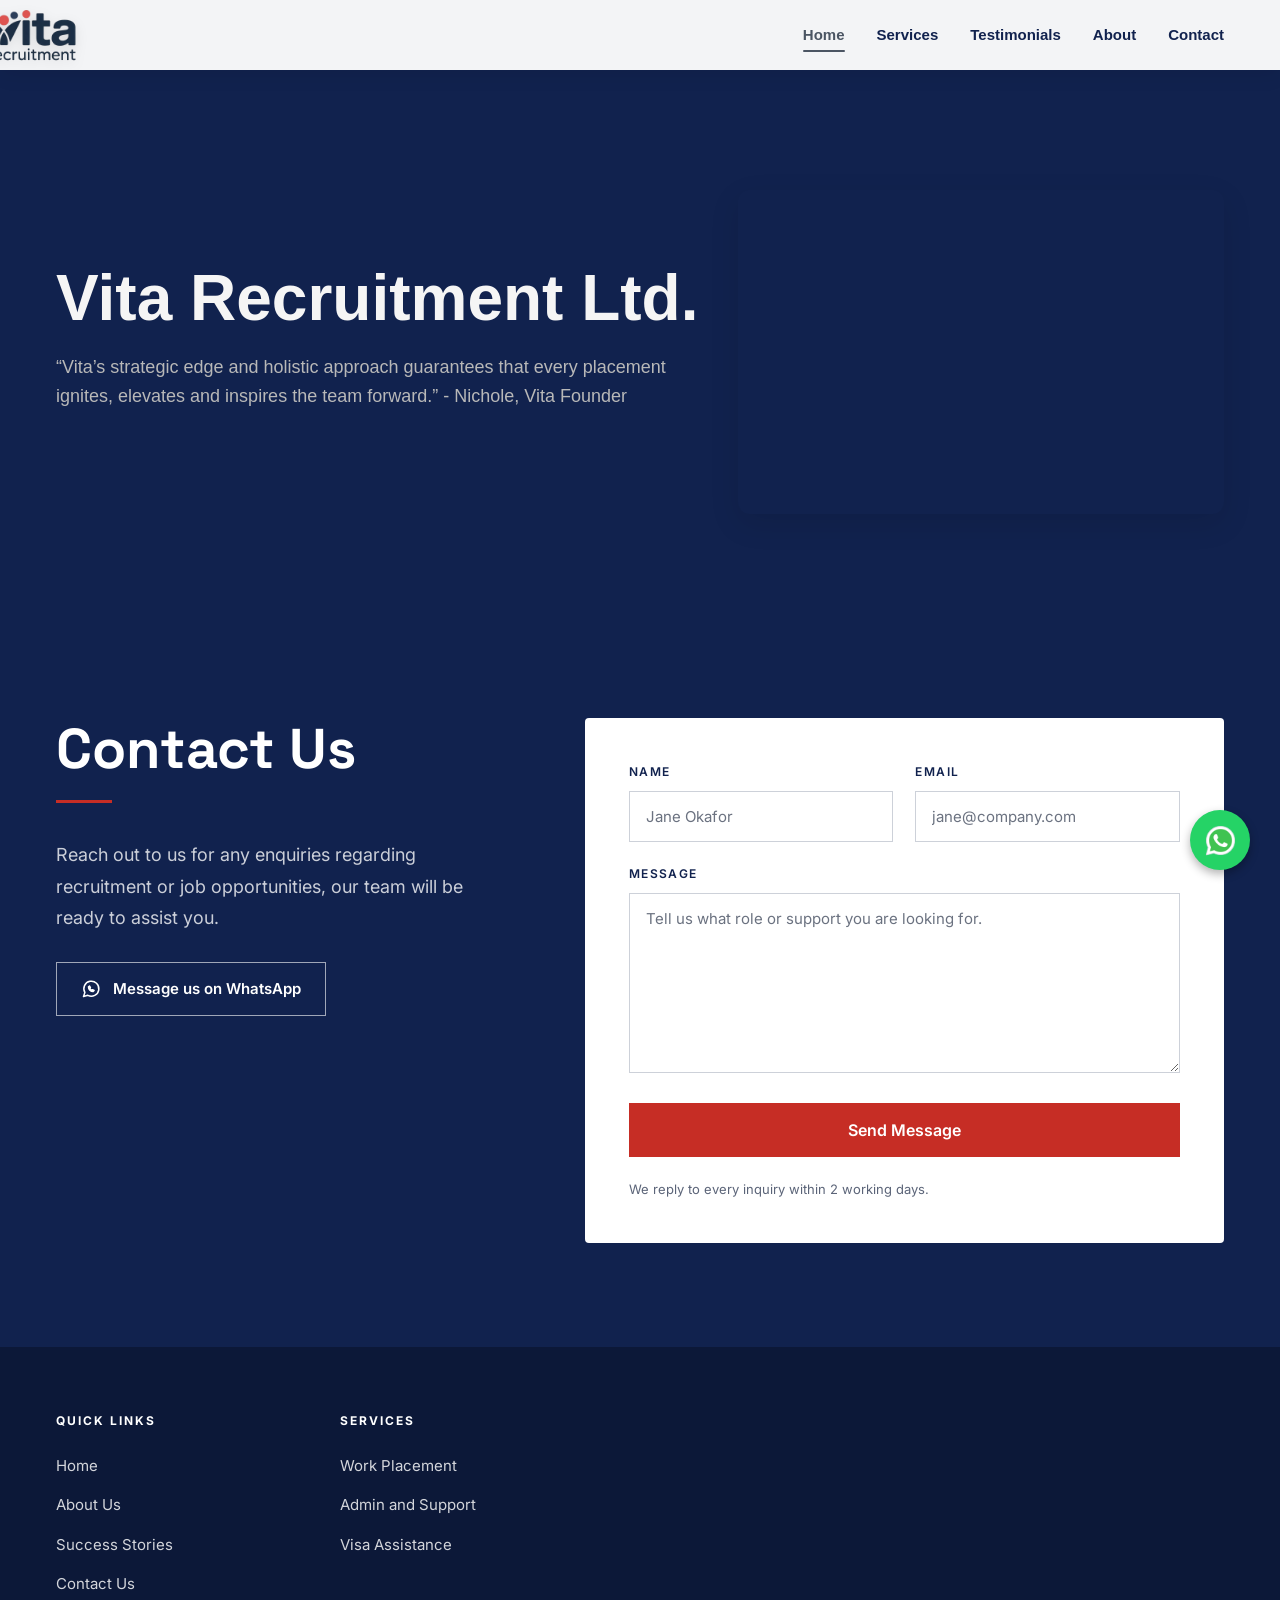
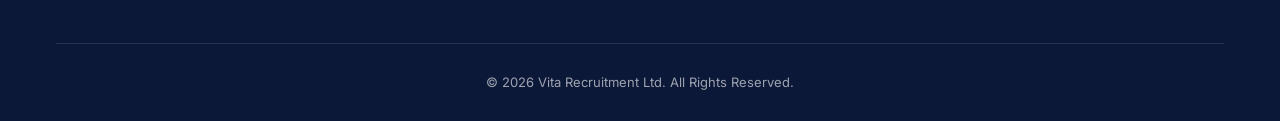
==== commit cef43605: "elevates" ====
--- a/index.html
+++ b/index.html
@@ -43,7 +43,7 @@
         <div class="container hp-hero-container">
             <div class="hp-hero-content">
                 <h1>Vita <span class="accent-text">Recruitment Ltd.</span></h1>
-                <p>“Vita’s strategic edge and holistic approach guarantees that every placement ignites, elevated and inspires the team forward.” - Nichole, Vita Founder</p>
+                <p>“Vita’s strategic edge and holistic approach guarantees that every placement ignites, elevates and inspires the team forward.” - Nichole, Vita Founder</p>
             </div>
             <div class="hp-hero-image">
                 <video autoplay loop muted playsinline>
